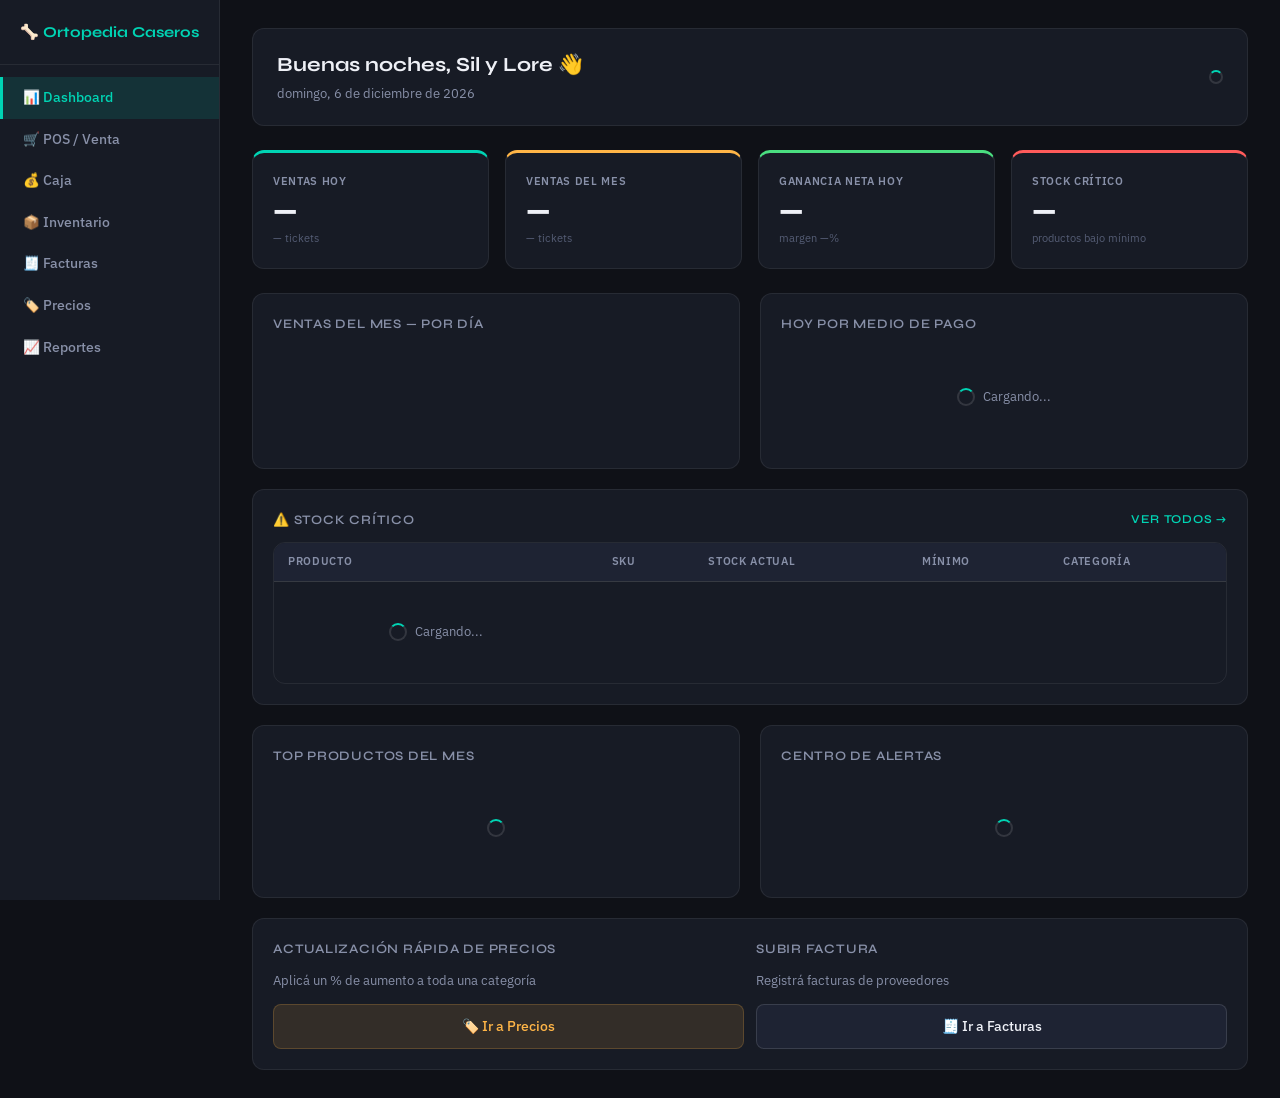
==== index.html @ 5744335c "feat: buscador global en sidebar, panel de configuración (color/fuente/tamaño), tipografía mejorada" ====
<!DOCTYPE html>
<html lang="es">
<head>
  <meta charset="UTF-8">
  <meta name="viewport" content="width=device-width, initial-scale=1.0">
  <title>Dashboard — Ortopedia Caseros</title>
  <link rel="stylesheet" href="css/styles.css">
  <style>
    .dash-grid {
      display: grid;
      grid-template-columns: 1fr 1fr;
      gap: 20px;
    }
    .dash-grid .full { grid-column: 1 / -1; }
    .alert-item {
      display: flex;
      align-items: center;
      gap: 10px;
      padding: 10px 0;
      border-bottom: 1px solid var(--border);
      font-size: 13px;
    }
    .alert-item:last-child { border-bottom: none; }
    .bar-chart-month {
      display: flex;
      align-items: flex-end;
      gap: 3px;
      height: 80px;
      padding-top: 8px;
    }
    .bar-month-item {
      flex: 1;
      display: flex;
      flex-direction: column;
      align-items: center;
      gap: 3px;
      height: 100%;
      justify-content: flex-end;
    }
    .bar-month-fill {
      width: 100%;
      background: var(--teal);
      border-radius: 2px 2px 0 0;
      min-height: 2px;
      opacity: 0.8;
    }
    .bar-month-fill.today { opacity: 1; background: var(--teal); }
    .bar-month-label { font-size: 8px; color: var(--text-dim); }
    .top-prod-item {
      display: flex;
      align-items: center;
      justify-content: space-between;
      padding: 9px 0;
      border-bottom: 1px solid var(--border);
      font-size: 13px;
    }
    .top-prod-item:last-child { border-bottom: none; }
    .pay-row {
      display: flex;
      align-items: center;
      justify-content: space-between;
      padding: 8px 0;
      font-size: 13px;
      border-bottom: 1px solid var(--border);
    }
    .pay-row:last-child { border-bottom: none; }
    @media (max-width: 768px) {
      .dash-grid { grid-template-columns: 1fr; }
      .dash-grid .full { grid-column: 1; }
    }
  </style>
</head>
<body>
  <button class="hamburger" id="hamburger">☰</button>
  <div class="sidebar-overlay" id="sidebar-overlay"></div>

  <div class="layout">
    <nav class="sidebar" id="sidebar">
      <div class="logo">🦴 Ortopedia Caseros</div>
      <a href="index.html" class="active">📊 Dashboard</a>
      <a href="pos.html">🛒 POS / Venta</a>
      <a href="caja.html">💰 Caja</a>
      <a href="inventario.html">📦 Inventario</a>
      <a href="facturas.html">🧾 Facturas</a>
      <a href="precios.html">🏷️ Precios</a>
      <a href="reportes.html">📈 Reportes</a>
    </nav>

    <main class="main">
      <!-- Banner de bienvenida -->
      <div style="background:var(--surface);border:1px solid var(--border);border-radius:var(--radius);padding:20px 24px;margin-bottom:24px;display:flex;align-items:center;justify-content:space-between;flex-wrap:wrap;gap:12px">
        <div>
          <div style="font-family:'Syne',sans-serif;font-size:20px;font-weight:700" id="saludo-texto"></div>
          <div style="font-size:13px;color:var(--text-muted);margin-top:3px" id="fecha-hoy"></div>
        </div>
        <div id="clima-widget" style="display:flex;align-items:center;gap:10px;color:var(--text-muted);font-size:13px">
          <div class="spinner" style="width:14px;height:14px"></div>
        </div>
      </div>

      <!-- KPIs -->
      <div class="kpi-grid" id="kpi-grid">
        <div class="kpi-card">
          <div class="kpi-label">Ventas hoy</div>
          <div class="kpi-value" id="kpi-ventas-hoy">—</div>
          <div class="kpi-sub" id="kpi-tickets-hoy">— tickets</div>
        </div>
        <div class="kpi-card amber">
          <div class="kpi-label">Ventas del mes</div>
          <div class="kpi-value" id="kpi-ventas-mes">—</div>
          <div class="kpi-sub" id="kpi-tickets-mes">— tickets</div>
        </div>
        <div class="kpi-card green">
          <div class="kpi-label">Ganancia neta hoy</div>
          <div class="kpi-value" id="kpi-ganancia-hoy">—</div>
          <div class="kpi-sub" id="kpi-margen-hoy">margen —%</div>
        </div>
        <div class="kpi-card red">
          <div class="kpi-label">Stock crítico</div>
          <div class="kpi-value" id="kpi-stock-crit">—</div>
          <div class="kpi-sub">productos bajo mínimo</div>
        </div>
      </div>

      <div class="dash-grid">
        <!-- Gráfico de barras del mes -->
        <div class="card">
          <div class="card-title">Ventas del mes — por día</div>
          <div class="bar-chart-month" id="bar-chart-mes"></div>
        </div>

        <!-- Resumen del día por medio de pago -->
        <div class="card">
          <div class="card-title">Hoy por medio de pago</div>
          <div id="breakdown-pago">
            <div class="loading"><div class="spinner"></div> Cargando...</div>
          </div>
        </div>

        <!-- Stock crítico -->
        <div class="card full">
          <div class="card-title" style="display:flex;justify-content:space-between;align-items:center">
            <span>⚠️ Stock crítico</span>
            <a href="inventario.html" style="font-size:12px;color:var(--teal)">Ver todos →</a>
          </div>
          <div class="table-wrap">
            <table>
              <thead>
                <tr>
                  <th>Producto</th>
                  <th>SKU</th>
                  <th>Stock actual</th>
                  <th>Mínimo</th>
                  <th>Categoría</th>
                </tr>
              </thead>
              <tbody id="stock-crit-tbody">
                <tr><td colspan="5" class="loading"><div class="spinner"></div> Cargando...</td></tr>
              </tbody>
            </table>
          </div>
        </div>

        <!-- Top productos del mes -->
        <div class="card">
          <div class="card-title">Top productos del mes</div>
          <div id="top-productos">
            <div class="loading"><div class="spinner"></div></div>
          </div>
        </div>

        <!-- Centro de alertas -->
        <div class="card">
          <div class="card-title">Centro de alertas</div>
          <div id="alertas-container">
            <div class="loading"><div class="spinner"></div></div>
          </div>
        </div>

        <!-- Accesos rápidos -->
        <div class="card full" style="display:grid;grid-template-columns:1fr 1fr;gap:12px">
          <div>
            <div class="card-title">Actualización rápida de precios</div>
            <p style="font-size:13px;color:var(--text-muted);margin-bottom:12px">Aplicá un % de aumento a toda una categoría</p>
            <a href="precios.html" class="btn btn-amber btn-full">🏷️ Ir a Precios</a>
          </div>
          <div>
            <div class="card-title">Subir factura</div>
            <p style="font-size:13px;color:var(--text-muted);margin-bottom:12px">Registrá facturas de proveedores</p>
            <a href="facturas.html" class="btn btn-secondary btn-full">🧾 Ir a Facturas</a>
          </div>
        </div>
      </div>
    </main>
  </div>

  <!-- Bottom nav mobile -->
  <nav class="bottom-nav">
    <a href="pos.html"><span class="icon">🛒</span>POS</a>
    <a href="caja.html"><span class="icon">💰</span>Caja</a>
    <a href="index.html" class="active"><span class="icon">📊</span>Dashboard</a>
    <a href="inventario.html"><span class="icon">📦</span>Stock</a>
    <a href="reportes.html"><span class="icon">📈</span>Reportes</a>
  </nav>

  <!-- Popup caja no abierta -->
  <div class="modal-overlay hidden" id="modal-caja-dash">
    <div class="modal" style="max-width:380px;text-align:center">
      <div style="font-size:44px;margin-bottom:12px">💰</div>
      <div class="modal-title" style="margin-bottom:8px">Caja no abierta</div>
      <p style="color:var(--text-muted);font-size:13px;margin-bottom:24px">No hay caja abierta para hoy. ¿Abrimos?</p>
      <div style="display:flex;gap:10px;justify-content:center">
        <a href="caja.html" class="btn btn-primary">💰 Ir a Caja</a>
        <button class="btn btn-secondary" id="btn-ignorar-caja">Ahora no</button>
      </div>
    </div>
  </div>

  <script type="module" src="js/common.js"></script>
  <script type="module" src="js/index.js"></script>
  <script>
    // Hamburger
    const hamburger = document.getElementById('hamburger');
    const sidebar = document.getElementById('sidebar');
    const overlay = document.getElementById('sidebar-overlay');
    hamburger.addEventListener('click', () => {
      sidebar.classList.toggle('open');
      overlay.classList.toggle('open');
    });
    overlay.addEventListener('click', () => {
      sidebar.classList.remove('open');
      overlay.classList.remove('open');
    });
    // Saludo y fecha
    const hora = new Date().getHours();
    const saludo = hora >= 5 && hora < 12 ? 'Buen día' : hora >= 12 && hora < 19 ? 'Buenas tardes' : 'Buenas noches';
    document.getElementById('saludo-texto').textContent = `${saludo}, Sil y Lore 👋`;
    document.getElementById('fecha-hoy').textContent = new Date().toLocaleDateString('es-AR', { weekday: 'long', day: 'numeric', month: 'long', year: 'numeric' });
  </script>
</body>
</html>
---- css/styles.css ----
@import url('https://fonts.googleapis.com/css2?family=Syne:wght@400;600;700;800&family=IBM+Plex+Sans:wght@300;400;500;600&family=Inter:wght@300;400;500;600;700&family=Nunito:wght@300;400;500;600;700;800&family=Roboto:wght@300;400;500;700&display=swap');

:root {
  --bg: #0F1117;
  --surface: #171B25;
  --surface-2: #1E2333;
  --border: rgba(255,255,255,0.07);
  --border-strong: rgba(255,255,255,0.12);
  --text: #EEF0F6;
  --text-muted: #8890A8;
  --text-dim: #555D75;
  --teal: #00D4B4;
  --teal-dim: rgba(0,212,180,0.12);
  --amber: #FFB547;
  --amber-dim: rgba(255,181,71,0.12);
  --red: #FF5B5B;
  --red-dim: rgba(255,91,91,0.12);
  --blue: #5B9BFF;
  --green: #4ADE80;
  --green-dim: rgba(74,222,128,0.10);
  --radius: 12px;
  --radius-sm: 8px;
  --sidebar-w: 220px;
}

*, *::before, *::after { box-sizing: border-box; margin: 0; padding: 0; }

html, body {
  height: 100%;
  background: var(--bg);
  color: var(--text);
  font-family: 'IBM Plex Sans', sans-serif;
  font-size: 15px;
  line-height: 1.6;
  -webkit-font-smoothing: antialiased;
  -moz-osx-font-smoothing: grayscale;
}

h1, h2, h3, h4, .kpi-value, .logo {
  font-family: 'Syne', sans-serif;
}

a { color: inherit; text-decoration: none; }

/* ── Layout ── */
.layout {
  display: flex;
  min-height: 100vh;
}

/* ── Sidebar ── */
.sidebar {
  width: var(--sidebar-w);
  background: var(--surface);
  border-right: 1px solid var(--border);
  display: flex;
  flex-direction: column;
  padding: 20px 0;
  position: fixed;
  top: 0; left: 0;
  height: 100vh;
  overflow-y: auto;
  z-index: 100;
  transition: transform 0.25s ease;
}

.logo {
  font-size: 15px;
  font-weight: 700;
  color: var(--teal);
  padding: 0 20px 20px;
  border-bottom: 1px solid var(--border);
  margin-bottom: 12px;
}

.sidebar a {
  display: flex;
  align-items: center;
  gap: 10px;
  padding: 10px 20px;
  color: var(--text-muted);
  font-size: 13.5px;
  font-weight: 500;
  border-radius: 0;
  transition: background 0.15s, color 0.15s;
  border-left: 3px solid transparent;
}

.sidebar a:hover, .sidebar a.active {
  background: var(--teal-dim);
  color: var(--teal);
  border-left-color: var(--teal);
}

/* ── Main ── */
.main {
  margin-left: var(--sidebar-w);
  flex: 1;
  padding: 28px 32px;
  max-width: 1400px;
}

.page-header {
  margin-bottom: 28px;
}

.page-header h1 {
  font-size: 22px;
  font-weight: 700;
  margin-bottom: 4px;
}

.page-header p {
  color: var(--text-muted);
  font-size: 13px;
}

/* ── Cards ── */
.card {
  background: var(--surface);
  border: 1px solid var(--border);
  border-radius: var(--radius);
  padding: 20px;
}

.card-title {
  font-family: 'Syne', sans-serif;
  font-size: 13px;
  font-weight: 600;
  color: var(--text-muted);
  text-transform: uppercase;
  letter-spacing: 0.06em;
  margin-bottom: 12px;
}

/* ── KPI Cards ── */
.kpi-grid {
  display: grid;
  grid-template-columns: repeat(auto-fit, minmax(200px, 1fr));
  gap: 16px;
  margin-bottom: 24px;
}

.kpi-card {
  background: var(--surface);
  border: 1px solid var(--border);
  border-radius: var(--radius);
  padding: 20px;
  border-top: 3px solid var(--teal);
  position: relative;
  overflow: hidden;
}

.kpi-card.amber { border-top-color: var(--amber); }
.kpi-card.red { border-top-color: var(--red); }
.kpi-card.blue { border-top-color: var(--blue); }
.kpi-card.green { border-top-color: var(--green); }

.kpi-label {
  font-size: 11px;
  font-weight: 600;
  color: var(--text-muted);
  text-transform: uppercase;
  letter-spacing: 0.06em;
  margin-bottom: 8px;
}

.kpi-value {
  font-size: 26px;
  font-weight: 800;
  color: var(--text);
  line-height: 1;
}

.kpi-sub {
  font-size: 11px;
  color: var(--text-dim);
  margin-top: 6px;
}

/* ── Buttons ── */
.btn {
  display: inline-flex;
  align-items: center;
  justify-content: center;
  gap: 7px;
  padding: 10px 18px;
  border-radius: var(--radius-sm);
  font-family: 'IBM Plex Sans', sans-serif;
  font-size: 14px;
  font-weight: 500;
  cursor: pointer;
  border: none;
  transition: opacity 0.15s, transform 0.1s;
  white-space: nowrap;
}

.btn:active { transform: scale(0.97); }

.btn-primary {
  background: var(--teal);
  color: #0F1117;
}

.btn-primary:hover { opacity: 0.88; }

.btn-secondary {
  background: var(--surface-2);
  color: var(--text);
  border: 1px solid var(--border-strong);
}

.btn-secondary:hover { background: var(--border-strong); }

.btn-danger {
  background: var(--red-dim);
  color: var(--red);
  border: 1px solid rgba(255,91,91,0.2);
}

.btn-danger:hover { opacity: 0.8; }

.btn-amber {
  background: var(--amber-dim);
  color: var(--amber);
  border: 1px solid rgba(255,181,71,0.2);
}

.btn-lg {
  padding: 14px 24px;
  font-size: 15px;
  font-weight: 600;
  border-radius: var(--radius);
}

.btn-full { width: 100%; }

.btn:disabled {
  opacity: 0.4;
  cursor: not-allowed;
  transform: none;
}

/* ── Inputs ── */
.input, .select, textarea {
  width: 100%;
  background: var(--surface-2);
  border: 1px solid var(--border-strong);
  border-radius: var(--radius-sm);
  color: var(--text);
  font-family: 'IBM Plex Sans', sans-serif;
  font-size: 14px;
  padding: 10px 14px;
  outline: none;
  transition: border-color 0.15s;
}

.input:focus, .select:focus, textarea:focus {
  border-color: var(--teal);
}

.select {
  -webkit-appearance: none;
  cursor: pointer;
}

.input::placeholder { color: var(--text-dim); }

.form-group {
  display: flex;
  flex-direction: column;
  gap: 6px;
  margin-bottom: 14px;
}

.form-group label {
  font-size: 12px;
  font-weight: 500;
  color: var(--text-muted);
  text-transform: uppercase;
  letter-spacing: 0.04em;
}

.form-row {
  display: grid;
  grid-template-columns: 1fr 1fr;
  gap: 12px;
}

/* ── Table ── */
.table-wrap {
  overflow-x: auto;
  border-radius: var(--radius);
  border: 1px solid var(--border);
}

table {
  width: 100%;
  border-collapse: collapse;
  font-size: 13px;
}

thead th {
  background: var(--surface-2);
  color: var(--text-muted);
  font-size: 11px;
  font-weight: 600;
  text-transform: uppercase;
  letter-spacing: 0.06em;
  padding: 10px 14px;
  text-align: left;
  border-bottom: 1px solid var(--border);
  white-space: nowrap;
}

tbody tr {
  border-bottom: 1px solid var(--border);
  transition: background 0.12s;
}

tbody tr:last-child { border-bottom: none; }
tbody tr:hover { background: rgba(255,255,255,0.025); }

tbody td {
  padding: 11px 14px;
  color: var(--text);
  vertical-align: middle;
}

/* ── Badges ── */
.badge {
  display: inline-flex;
  align-items: center;
  gap: 4px;
  padding: 3px 9px;
  border-radius: 20px;
  font-size: 11px;
  font-weight: 600;
}

.badge-green { background: var(--green-dim); color: var(--green); }
.badge-amber { background: var(--amber-dim); color: var(--amber); }
.badge-red { background: var(--red-dim); color: var(--red); }
.badge-teal { background: var(--teal-dim); color: var(--teal); }
.badge-blue { background: rgba(91,155,255,0.12); color: var(--blue); }

/* ── Modal ── */
.modal-overlay {
  position: fixed;
  inset: 0;
  background: rgba(0,0,0,0.75);
  display: flex;
  align-items: center;
  justify-content: center;
  z-index: 1000;
  padding: 16px;
  backdrop-filter: blur(4px);
}

.modal-overlay.hidden { display: none; }

.modal {
  background: var(--surface);
  border: 1px solid var(--border-strong);
  border-radius: var(--radius);
  padding: 24px;
  width: 100%;
  max-width: 480px;
  max-height: 90vh;
  overflow-y: auto;
}

.modal-header {
  display: flex;
  align-items: center;
  justify-content: space-between;
  margin-bottom: 20px;
}

.modal-title {
  font-family: 'Syne', sans-serif;
  font-size: 17px;
  font-weight: 700;
}

.modal-close {
  background: none;
  border: none;
  color: var(--text-muted);
  font-size: 20px;
  cursor: pointer;
  padding: 4px;
  line-height: 1;
}

.modal-close:hover { color: var(--text); }

/* ── Toast ── */
.toast-container {
  position: fixed;
  bottom: 24px;
  right: 24px;
  z-index: 2000;
  display: flex;
  flex-direction: column;
  gap: 8px;
  pointer-events: none;
}

.toast {
  background: var(--surface-2);
  border: 1px solid var(--border-strong);
  border-radius: var(--radius-sm);
  padding: 12px 16px;
  font-size: 13px;
  min-width: 240px;
  animation: slideIn 0.2s ease;
  pointer-events: auto;
}

.toast.success { border-left: 3px solid var(--green); }
.toast.error { border-left: 3px solid var(--red); }
.toast.warning { border-left: 3px solid var(--amber); }

@keyframes slideIn {
  from { transform: translateX(20px); opacity: 0; }
  to { transform: translateX(0); opacity: 1; }
}

/* ── Stock dots ── */
.stock-ok::before { content: '●'; color: var(--green); margin-right: 5px; }
.stock-warn::before { content: '●'; color: var(--amber); margin-right: 5px; }
.stock-crit::before { content: '●'; color: var(--red); margin-right: 5px; }

/* ── Divider ── */
.divider {
  height: 1px;
  background: var(--border);
  margin: 16px 0;
}

/* ── Loading ── */
.loading {
  display: flex;
  align-items: center;
  justify-content: center;
  gap: 8px;
  padding: 40px;
  color: var(--text-muted);
  font-size: 13px;
}

.spinner {
  width: 18px;
  height: 18px;
  border: 2px solid var(--border-strong);
  border-top-color: var(--teal);
  border-radius: 50%;
  animation: spin 0.7s linear infinite;
}

@keyframes spin { to { transform: rotate(360deg); } }

.empty-state {
  text-align: center;
  padding: 48px 20px;
  color: var(--text-dim);
}

.empty-state .icon { font-size: 36px; margin-bottom: 12px; }

/* ── Hamburger / Mobile nav ── */
.hamburger {
  display: none;
  position: fixed;
  top: 14px;
  left: 14px;
  z-index: 200;
  background: var(--surface-2);
  border: 1px solid var(--border-strong);
  border-radius: var(--radius-sm);
  padding: 8px 10px;
  cursor: pointer;
  font-size: 18px;
}

.sidebar-overlay {
  display: none;
  position: fixed;
  inset: 0;
  background: rgba(0,0,0,0.5);
  z-index: 99;
}

/* ── Bar chart CSS ── */
.bar-chart {
  display: flex;
  align-items: flex-end;
  gap: 4px;
  height: 100px;
  padding: 8px 0 0;
}

.bar-item {
  flex: 1;
  display: flex;
  flex-direction: column;
  align-items: center;
  gap: 4px;
  height: 100%;
  justify-content: flex-end;
}

.bar-fill {
  width: 100%;
  background: var(--teal);
  border-radius: 3px 3px 0 0;
  min-height: 2px;
  transition: height 0.3s ease;
}

.bar-label {
  font-size: 9px;
  color: var(--text-dim);
  white-space: nowrap;
}

/* ── Responsive ── */
@media (max-width: 768px) {
  .sidebar {
    transform: translateX(-100%);
  }

  .sidebar.open {
    transform: translateX(0);
  }

  .sidebar-overlay.open {
    display: block;
  }

  .hamburger {
    display: flex;
  }

  .main {
    margin-left: 0;
    padding: 20px 16px;
    padding-top: 60px;
  }

  .kpi-grid {
    grid-template-columns: 1fr 1fr;
    gap: 12px;
  }

  .kpi-value {
    font-size: 20px;
  }

  .form-row {
    grid-template-columns: 1fr;
  }

  .main { padding-bottom: 80px; }

  /* Bottom nav for mobile */
  .bottom-nav {
    display: flex;
    position: fixed;
    bottom: 0; left: 0; right: 0;
    background: var(--surface);
    border-top: 1px solid var(--border);
    z-index: 50;
    height: 60px;
  }

  .bottom-nav a {
    flex: 1;
    display: flex;
    flex-direction: column;
    align-items: center;
    justify-content: center;
    gap: 3px;
    font-size: 10px;
    color: var(--text-muted);
    font-weight: 500;
    transition: color 0.15s;
  }

  .bottom-nav a.active, .bottom-nav a:hover {
    color: var(--teal);
  }

  .bottom-nav .icon { font-size: 18px; }
}

@media (min-width: 769px) {
  .bottom-nav { display: none; }
}

/* ── Sidebar search ── */
.sidebar-search-wrap {
  padding: 0 12px 14px;
  border-bottom: 1px solid var(--border);
  margin-bottom: 8px;
  position: relative;
}

.sidebar-search-input {
  font-size: 13px !important;
  padding: 8px 12px !important;
}

.sidebar-search-results {
  display: none;
  position: fixed;
  left: var(--sidebar-w);
  top: 0;
  width: 340px;
  max-height: 100vh;
  overflow-y: auto;
  background: var(--surface);
  border: 1px solid var(--border-strong);
  border-left: 3px solid var(--teal);
  box-shadow: 4px 0 24px rgba(0,0,0,0.5);
  z-index: 300;
}

@media (max-width: 768px) {
  .sidebar-search-results {
    left: 0;
    right: 0;
    width: 100%;
    top: auto;
    bottom: 60px;
    max-height: 55vh;
    border-left: 1px solid var(--border-strong);
    border-top: 3px solid var(--teal);
    box-shadow: 0 -4px 24px rgba(0,0,0,0.5);
  }
}

.sidebar-result-item {
  display: flex;
  align-items: center;
  justify-content: space-between;
  gap: 12px;
  padding: 11px 16px;
  border-bottom: 1px solid var(--border);
  transition: background 0.12s;
}

.sidebar-result-item:last-child { border-bottom: none; }
.sidebar-result-item:hover { background: rgba(255,255,255,0.04); }

/* ── Settings button ── */
#settings-btn {
  position: fixed;
  bottom: 72px;
  right: 16px;
  z-index: 400;
  width: 40px;
  height: 40px;
  border-radius: 50%;
  background: var(--surface-2);
  border: 1px solid var(--border-strong);
  cursor: pointer;
  font-size: 18px;
  display: flex;
  align-items: center;
  justify-content: center;
  box-shadow: 0 2px 12px rgba(0,0,0,0.4);
  transition: transform 0.15s;
}

#settings-btn:hover { transform: rotate(30deg); }

@media (min-width: 769px) {
  #settings-btn { bottom: 24px; }
}

/* ── Settings overlay ── */
#settings-overlay {
  display: none;
  position: fixed;
  inset: 0;
  background: rgba(0,0,0,0.5);
  z-index: 490;
  backdrop-filter: blur(2px);
}

#settings-overlay.open { display: block; }

/* ── Settings panel ── */
#settings-panel {
  position: fixed;
  top: 0;
  right: -320px;
  width: 300px;
  height: 100vh;
  background: var(--surface);
  border-left: 1px solid var(--border-strong);
  z-index: 500;
  padding: 0;
  display: flex;
  flex-direction: column;
  transition: right 0.25s ease;
  overflow-y: auto;
}

#settings-panel.open { right: 0; }

.settings-header {
  display: flex;
  align-items: center;
  justify-content: space-between;
  padding: 20px 20px 16px;
  border-bottom: 1px solid var(--border);
}

#settings-close {
  background: none;
  border: none;
  color: var(--text-muted);
  font-size: 18px;
  cursor: pointer;
  padding: 4px;
}

#settings-close:hover { color: var(--text); }

.settings-section {
  padding: 16px 20px;
  border-bottom: 1px solid var(--border);
}

.settings-label {
  font-size: 11px;
  font-weight: 600;
  color: var(--text-muted);
  text-transform: uppercase;
  letter-spacing: 0.06em;
  margin-bottom: 12px;
}

.color-swatches {
  display: flex;
  gap: 10px;
  flex-wrap: wrap;
}

.color-swatch {
  width: 30px;
  height: 30px;
  border-radius: 50%;
  cursor: pointer;
  border: 3px solid transparent;
  transition: transform 0.15s, border-color 0.15s;
}

.color-swatch:hover { transform: scale(1.15); }
.color-swatch.active { border-color: var(--text); transform: scale(1.1); }

.settings-options {
  display: flex;
  flex-direction: column;
  gap: 6px;
}

.settings-opt {
  background: var(--surface-2);
  border: 1px solid var(--border-strong);
  border-radius: var(--radius-sm);
  color: var(--text-muted);
  padding: 9px 14px;
  text-align: left;
  cursor: pointer;
  font-size: 13px;
  transition: all 0.12s;
  font-family: inherit;
}

.settings-opt:hover { background: var(--border-strong); color: var(--text); }
.settings-opt.active { background: var(--teal-dim); color: var(--teal); border-color: var(--teal); }
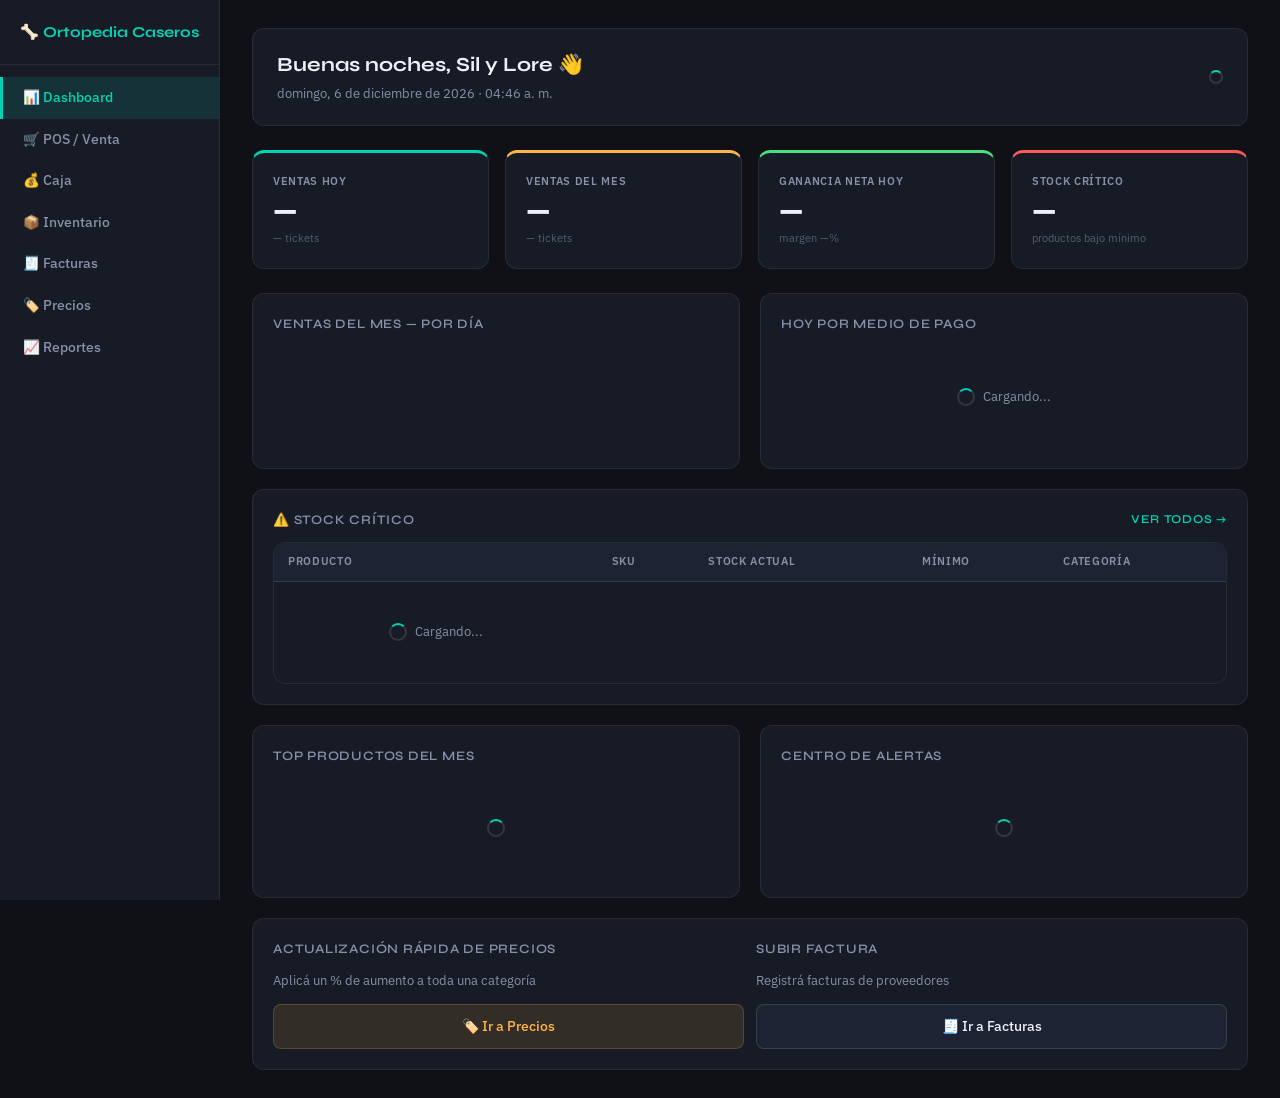
==== commit 0801b448: "fix: buscador con check de sesión, settings sin overlay, fuente con comillas correctas, hora en bann" ====
--- a/index.html
+++ b/index.html
@@ -235,7 +235,14 @@
     const hora = new Date().getHours();
     const saludo = hora >= 5 && hora < 12 ? 'Buen día' : hora >= 12 && hora < 19 ? 'Buenas tardes' : 'Buenas noches';
     document.getElementById('saludo-texto').textContent = `${saludo}, Sil y Lore 👋`;
-    document.getElementById('fecha-hoy').textContent = new Date().toLocaleDateString('es-AR', { weekday: 'long', day: 'numeric', month: 'long', year: 'numeric' });
+    function actualizarFechaHora() {
+      const ahora = new Date();
+      const fecha = ahora.toLocaleDateString('es-AR', { weekday: 'long', day: 'numeric', month: 'long', year: 'numeric' });
+      const hora = ahora.toLocaleTimeString('es-AR', { hour: '2-digit', minute: '2-digit' });
+      document.getElementById('fecha-hoy').textContent = `${fecha} · ${hora}`;
+    }
+    actualizarFechaHora();
+    setInterval(actualizarFechaHora, 60000);
   </script>
 </body>
 </html>
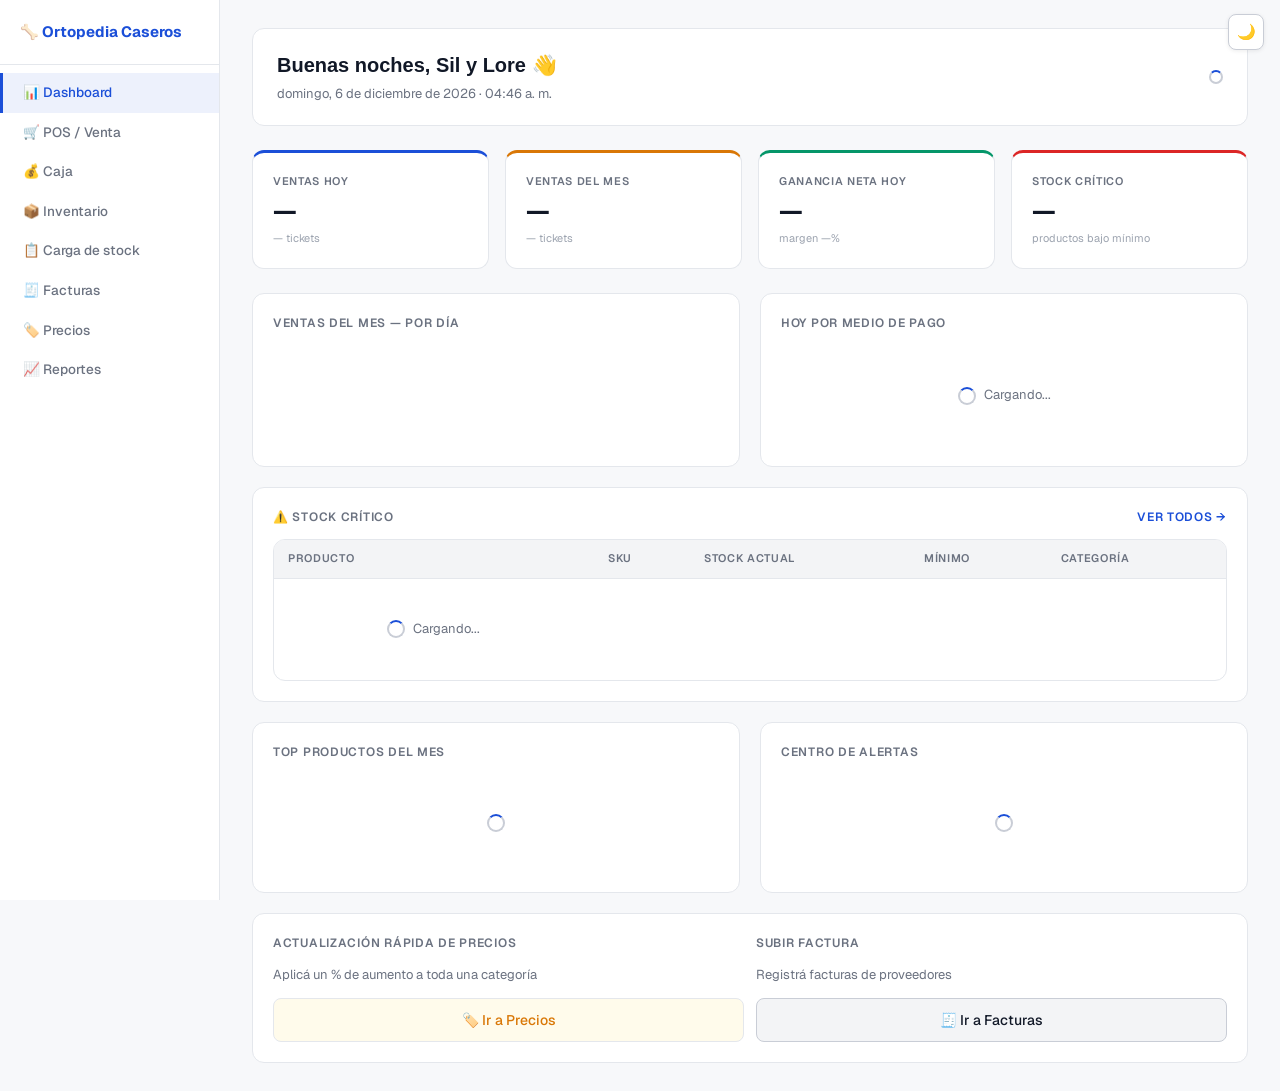
==== commit 88d1e6b0: "feat: design system + stock-carga module - css/styles.css: rewrite completo — light mode default, ht" ====
--- a/index.html
+++ b/index.html
@@ -4,6 +4,7 @@
   <meta charset="UTF-8">
   <meta name="viewport" content="width=device-width, initial-scale=1.0">
   <title>Dashboard — Ortopedia Caseros</title>
+  <script>if(localStorage.getItem('theme')==='dark'||(!localStorage.getItem('theme')&&matchMedia('(prefers-color-scheme: dark)').matches))document.documentElement.classList.add('dark');</script>
   <link rel="stylesheet" href="css/styles.css">
   <style>
     .dash-grid {
@@ -81,6 +82,7 @@
       <a href="pos.html">🛒 POS / Venta</a>
       <a href="caja.html">💰 Caja</a>
       <a href="inventario.html">📦 Inventario</a>
+      <a href="stock-carga.html">📋 Carga de stock</a>
       <a href="facturas.html">🧾 Facturas</a>
       <a href="precios.html">🏷️ Precios</a>
       <a href="reportes.html">📈 Reportes</a>
@@ -217,6 +219,7 @@
   </div>
 
   <script type="module" src="js/common.js"></script>
+  <script type="module" src="js/theme.js"></script>
   <script type="module" src="js/index.js"></script>
   <script>
     // Hamburger
--- a/css/styles.css
+++ b/css/styles.css
@@ -1,43 +1,84 @@
-@import url('https://fonts.googleapis.com/css2?family=Syne:wght@400;600;700;800&family=IBM+Plex+Sans:wght@300;400;500;600&family=Inter:wght@300;400;500;600;700&family=Nunito:wght@300;400;500;600;700;800&family=Roboto:wght@300;400;500;700&display=swap');
-
+@import url('https://fonts.googleapis.com/css2?family=Geist:wght@300;400;500;600;700;800&display=swap');
+
+/* ── Variables — Light mode (default) ── */
 :root {
+  --bg: #F7F8FA;
+  --surface: #FFFFFF;
+  --surface-2: #F3F4F6;
+  --border: #E4E7EC;
+  --border-strong: #C9CDD6;
+  --text: #111827;
+  --text-2: #374151;
+  --text-3: #6B7280;
+  --text-4: #9CA3AF;
+  --row-hover: rgba(0,0,0,0.03);
+
+  --brand: #1B4FD8;
+  --brand-light: #EFF4FF;
+  --brand-dim: rgba(27,79,216,0.08);
+  --green: #059669;
+  --green-bg: #ECFDF5;
+  --amber: #D97706;
+  --amber-bg: #FFFBEB;
+  --red: #DC2626;
+  --red-bg: #FEF2F2;
+  --blue: #2563EB;
+  --blue-bg: #EFF6FF;
+  --purple: #7C3AED;
+  --purple-bg: #F5F3FF;
+
+  /* Backward-compat aliases — los JS existentes usan estos nombres */
+  --teal: var(--brand);
+  --teal-dim: var(--brand-dim);
+  --text-muted: var(--text-3);
+  --text-dim: var(--text-4);
+  --red-dim: var(--red-bg);
+  --amber-dim: var(--amber-bg);
+  --green-dim: var(--green-bg);
+
+  --radius: 12px;
+  --radius-sm: 8px;
+  --sidebar-w: 220px;
+}
+
+/* ── Dark mode ── */
+html.dark {
   --bg: #0F1117;
   --surface: #171B25;
   --surface-2: #1E2333;
   --border: rgba(255,255,255,0.07);
   --border-strong: rgba(255,255,255,0.12);
   --text: #EEF0F6;
-  --text-muted: #8890A8;
-  --text-dim: #555D75;
-  --teal: #00D4B4;
-  --teal-dim: rgba(0,212,180,0.12);
+  --text-2: #C9D1E0;
+  --text-3: #8890A8;
+  --text-4: #555D75;
+  --row-hover: rgba(255,255,255,0.025);
+
+  --brand: #5B9BFF;
+  --brand-light: rgba(91,155,255,0.10);
+  --brand-dim: rgba(91,155,255,0.08);
+  --green: #4ADE80;
+  --green-bg: rgba(74,222,128,0.10);
   --amber: #FFB547;
-  --amber-dim: rgba(255,181,71,0.12);
+  --amber-bg: rgba(255,181,71,0.12);
   --red: #FF5B5B;
-  --red-dim: rgba(255,91,91,0.12);
-  --blue: #5B9BFF;
-  --green: #4ADE80;
-  --green-dim: rgba(74,222,128,0.10);
-  --radius: 12px;
-  --radius-sm: 8px;
-  --sidebar-w: 220px;
-}
-
+  --red-bg: rgba(255,91,91,0.12);
+}
+
+/* ── Reset ── */
 *, *::before, *::after { box-sizing: border-box; margin: 0; padding: 0; }
 
-html, body {
-  height: 100%;
+html { font-size: 15px; }
+
+body {
+  min-height: 100vh;
   background: var(--bg);
   color: var(--text);
-  font-family: 'IBM Plex Sans', sans-serif;
-  font-size: 15px;
+  font-family: 'Geist', sans-serif;
+  font-size: 1rem;
   line-height: 1.6;
   -webkit-font-smoothing: antialiased;
   -moz-osx-font-smoothing: grayscale;
-}
-
-h1, h2, h3, h4, .kpi-value, .logo {
-  font-family: 'Syne', sans-serif;
 }
 
 a { color: inherit; text-decoration: none; }
@@ -65,31 +106,39 @@
 }
 
 .logo {
-  font-size: 15px;
+  font-size: 1rem;
   font-weight: 700;
-  color: var(--teal);
+  color: var(--brand);
   padding: 0 20px 20px;
   border-bottom: 1px solid var(--border);
-  margin-bottom: 12px;
+  margin-bottom: 8px;
+}
+
+.sidebar-section {
+  font-size: 0.667rem;
+  font-weight: 600;
+  color: var(--text-4);
+  text-transform: uppercase;
+  letter-spacing: 0.08em;
+  padding: 12px 20px 4px;
 }
 
 .sidebar a {
   display: flex;
   align-items: center;
   gap: 10px;
-  padding: 10px 20px;
-  color: var(--text-muted);
-  font-size: 13.5px;
+  padding: 9px 20px;
+  color: var(--text-3);
+  font-size: 0.9rem;
   font-weight: 500;
-  border-radius: 0;
   transition: background 0.15s, color 0.15s;
   border-left: 3px solid transparent;
 }
 
 .sidebar a:hover, .sidebar a.active {
-  background: var(--teal-dim);
-  color: var(--teal);
-  border-left-color: var(--teal);
+  background: var(--brand-dim);
+  color: var(--brand);
+  border-left-color: var(--brand);
 }
 
 /* ── Main ── */
@@ -101,18 +150,22 @@
 }
 
 .page-header {
+  display: flex;
+  align-items: flex-start;
+  justify-content: space-between;
+  gap: 16px;
   margin-bottom: 28px;
 }
 
 .page-header h1 {
-  font-size: 22px;
+  font-size: 1.467rem;
   font-weight: 700;
   margin-bottom: 4px;
 }
 
 .page-header p {
-  color: var(--text-muted);
-  font-size: 13px;
+  color: var(--text-3);
+  font-size: 0.867rem;
 }
 
 /* ── Cards ── */
@@ -124,10 +177,9 @@
 }
 
 .card-title {
-  font-family: 'Syne', sans-serif;
-  font-size: 13px;
+  font-size: 0.8rem;
   font-weight: 600;
-  color: var(--text-muted);
+  color: var(--text-3);
   text-transform: uppercase;
   letter-spacing: 0.06em;
   margin-bottom: 12px;
@@ -146,35 +198,34 @@
   border: 1px solid var(--border);
   border-radius: var(--radius);
   padding: 20px;
-  border-top: 3px solid var(--teal);
-  position: relative;
-  overflow: hidden;
+  border-top: 3px solid var(--brand);
 }
 
 .kpi-card.amber { border-top-color: var(--amber); }
-.kpi-card.red { border-top-color: var(--red); }
-.kpi-card.blue { border-top-color: var(--blue); }
+.kpi-card.red   { border-top-color: var(--red); }
+.kpi-card.blue  { border-top-color: var(--blue); }
 .kpi-card.green { border-top-color: var(--green); }
 
 .kpi-label {
-  font-size: 11px;
+  font-size: 0.733rem;
   font-weight: 600;
-  color: var(--text-muted);
+  color: var(--text-3);
   text-transform: uppercase;
   letter-spacing: 0.06em;
   margin-bottom: 8px;
 }
 
 .kpi-value {
-  font-size: 26px;
-  font-weight: 800;
+  font-size: 1.733rem;
+  font-weight: 700;
   color: var(--text);
   line-height: 1;
+  font-variant-numeric: tabular-nums;
 }
 
 .kpi-sub {
-  font-size: 11px;
-  color: var(--text-dim);
+  font-size: 0.733rem;
+  color: var(--text-4);
   margin-top: 6px;
 }
 
@@ -186,20 +237,21 @@
   gap: 7px;
   padding: 10px 18px;
   border-radius: var(--radius-sm);
-  font-family: 'IBM Plex Sans', sans-serif;
-  font-size: 14px;
+  font-family: 'Geist', sans-serif;
+  font-size: 0.933rem;
   font-weight: 500;
   cursor: pointer;
   border: none;
   transition: opacity 0.15s, transform 0.1s;
   white-space: nowrap;
+  text-decoration: none;
 }
 
 .btn:active { transform: scale(0.97); }
 
 .btn-primary {
-  background: var(--teal);
-  color: #0F1117;
+  background: var(--brand);
+  color: #fff;
 }
 
 .btn-primary:hover { opacity: 0.88; }
@@ -210,25 +262,27 @@
   border: 1px solid var(--border-strong);
 }
 
-.btn-secondary:hover { background: var(--border-strong); }
+.btn-secondary:hover { background: var(--border); }
 
 .btn-danger {
-  background: var(--red-dim);
+  background: var(--red-bg);
   color: var(--red);
-  border: 1px solid rgba(255,91,91,0.2);
+  border: 1px solid var(--border);
 }
 
 .btn-danger:hover { opacity: 0.8; }
 
 .btn-amber {
-  background: var(--amber-dim);
+  background: var(--amber-bg);
   color: var(--amber);
-  border: 1px solid rgba(255,181,71,0.2);
-}
+  border: 1px solid var(--border);
+}
+
+.btn-amber:hover { opacity: 0.85; }
 
 .btn-lg {
   padding: 14px 24px;
-  font-size: 15px;
+  font-size: 1rem;
   font-weight: 600;
   border-radius: var(--radius);
 }
@@ -244,19 +298,26 @@
 /* ── Inputs ── */
 .input, .select, textarea {
   width: 100%;
-  background: var(--surface-2);
+  background: var(--surface);
   border: 1px solid var(--border-strong);
   border-radius: var(--radius-sm);
   color: var(--text);
-  font-family: 'IBM Plex Sans', sans-serif;
-  font-size: 14px;
+  font-family: 'Geist', sans-serif;
+  font-size: 0.933rem;
   padding: 10px 14px;
   outline: none;
-  transition: border-color 0.15s;
+  transition: border-color 0.15s, box-shadow 0.15s;
 }
 
 .input:focus, .select:focus, textarea:focus {
-  border-color: var(--teal);
+  border-color: var(--brand);
+  box-shadow: 0 0 0 3px var(--brand-dim);
+}
+
+html.dark .input,
+html.dark .select,
+html.dark textarea {
+  background: var(--surface-2);
 }
 
 .select {
@@ -264,7 +325,7 @@
   cursor: pointer;
 }
 
-.input::placeholder { color: var(--text-dim); }
+.input::placeholder { color: var(--text-4); }
 
 .form-group {
   display: flex;
@@ -274,9 +335,9 @@
 }
 
 .form-group label {
-  font-size: 12px;
+  font-size: 0.8rem;
   font-weight: 500;
-  color: var(--text-muted);
+  color: var(--text-3);
   text-transform: uppercase;
   letter-spacing: 0.04em;
 }
@@ -297,13 +358,13 @@
 table {
   width: 100%;
   border-collapse: collapse;
-  font-size: 13px;
+  font-size: 0.867rem;
 }
 
 thead th {
   background: var(--surface-2);
-  color: var(--text-muted);
-  font-size: 11px;
+  color: var(--text-3);
+  font-size: 0.733rem;
   font-weight: 600;
   text-transform: uppercase;
   letter-spacing: 0.06em;
@@ -319,7 +380,7 @@
 }
 
 tbody tr:last-child { border-bottom: none; }
-tbody tr:hover { background: rgba(255,255,255,0.025); }
+tbody tr:hover { background: var(--row-hover); }
 
 tbody td {
   padding: 11px 14px;
@@ -334,21 +395,22 @@
   gap: 4px;
   padding: 3px 9px;
   border-radius: 20px;
-  font-size: 11px;
+  font-size: 0.733rem;
   font-weight: 600;
 }
 
-.badge-green { background: var(--green-dim); color: var(--green); }
-.badge-amber { background: var(--amber-dim); color: var(--amber); }
-.badge-red { background: var(--red-dim); color: var(--red); }
-.badge-teal { background: var(--teal-dim); color: var(--teal); }
-.badge-blue { background: rgba(91,155,255,0.12); color: var(--blue); }
+.badge-green  { background: var(--green-bg);  color: var(--green); }
+.badge-amber  { background: var(--amber-bg);  color: var(--amber); }
+.badge-red    { background: var(--red-bg);    color: var(--red); }
+.badge-teal   { background: var(--brand-dim); color: var(--brand); }
+.badge-blue   { background: var(--blue-bg);   color: var(--blue); }
+.badge-brand  { background: var(--brand-dim); color: var(--brand); }
 
 /* ── Modal ── */
 .modal-overlay {
   position: fixed;
   inset: 0;
-  background: rgba(0,0,0,0.75);
+  background: rgba(0,0,0,0.5);
   display: flex;
   align-items: center;
   justify-content: center;
@@ -378,16 +440,15 @@
 }
 
 .modal-title {
-  font-family: 'Syne', sans-serif;
-  font-size: 17px;
+  font-size: 1.133rem;
   font-weight: 700;
 }
 
 .modal-close {
   background: none;
   border: none;
-  color: var(--text-muted);
-  font-size: 20px;
+  color: var(--text-3);
+  font-size: 1.333rem;
   cursor: pointer;
   padding: 4px;
   line-height: 1;
@@ -408,29 +469,31 @@
 }
 
 .toast {
-  background: var(--surface-2);
+  background: var(--surface);
   border: 1px solid var(--border-strong);
   border-radius: var(--radius-sm);
   padding: 12px 16px;
-  font-size: 13px;
+  font-size: 0.867rem;
   min-width: 240px;
   animation: slideIn 0.2s ease;
   pointer-events: auto;
+  box-shadow: 0 4px 16px rgba(0,0,0,0.1);
 }
 
 .toast.success { border-left: 3px solid var(--green); }
-.toast.error { border-left: 3px solid var(--red); }
+.toast.error   { border-left: 3px solid var(--red); }
 .toast.warning { border-left: 3px solid var(--amber); }
+.toast.info    { border-left: 3px solid var(--brand); }
 
 @keyframes slideIn {
   from { transform: translateX(20px); opacity: 0; }
-  to { transform: translateX(0); opacity: 1; }
-}
-
-/* ── Stock dots ── */
-.stock-ok::before { content: '●'; color: var(--green); margin-right: 5px; }
+  to   { transform: translateX(0);    opacity: 1; }
+}
+
+/* ── Stock semáforo ── */
+.stock-ok::before   { content: '●'; color: var(--green); margin-right: 5px; }
 .stock-warn::before { content: '●'; color: var(--amber); margin-right: 5px; }
-.stock-crit::before { content: '●'; color: var(--red); margin-right: 5px; }
+.stock-crit::before { content: '●'; color: var(--red);   margin-right: 5px; }
 
 /* ── Divider ── */
 .divider {
@@ -446,17 +509,18 @@
   justify-content: center;
   gap: 8px;
   padding: 40px;
-  color: var(--text-muted);
-  font-size: 13px;
+  color: var(--text-3);
+  font-size: 0.867rem;
 }
 
 .spinner {
   width: 18px;
   height: 18px;
   border: 2px solid var(--border-strong);
-  border-top-color: var(--teal);
+  border-top-color: var(--brand);
   border-radius: 50%;
   animation: spin 0.7s linear infinite;
+  flex-shrink: 0;
 }
 
 @keyframes spin { to { transform: rotate(360deg); } }
@@ -464,31 +528,32 @@
 .empty-state {
   text-align: center;
   padding: 48px 20px;
-  color: var(--text-dim);
-}
-
-.empty-state .icon { font-size: 36px; margin-bottom: 12px; }
-
-/* ── Hamburger / Mobile nav ── */
+  color: var(--text-4);
+}
+
+.empty-state .icon { font-size: 2.4rem; margin-bottom: 12px; }
+
+/* ── Hamburger / Mobile ── */
 .hamburger {
   display: none;
   position: fixed;
   top: 14px;
   left: 14px;
   z-index: 200;
-  background: var(--surface-2);
+  background: var(--surface);
   border: 1px solid var(--border-strong);
   border-radius: var(--radius-sm);
   padding: 8px 10px;
   cursor: pointer;
-  font-size: 18px;
+  font-size: 1.2rem;
+  color: var(--text);
 }
 
 .sidebar-overlay {
   display: none;
   position: fixed;
   inset: 0;
-  background: rgba(0,0,0,0.5);
+  background: rgba(0,0,0,0.4);
   z-index: 99;
 }
 
@@ -513,58 +578,104 @@
 
 .bar-fill {
   width: 100%;
-  background: var(--teal);
+  background: var(--brand);
   border-radius: 3px 3px 0 0;
   min-height: 2px;
   transition: height 0.3s ease;
-}
+  opacity: 0.75;
+}
+
+.bar-fill.today { opacity: 1; }
 
 .bar-label {
-  font-size: 9px;
-  color: var(--text-dim);
+  font-size: 0.6rem;
+  color: var(--text-4);
   white-space: nowrap;
 }
+
+/* ── Theme toggle button ── */
+.theme-toggle-btn {
+  position: fixed;
+  top: 14px;
+  right: 16px;
+  z-index: 400;
+  width: 36px;
+  height: 36px;
+  border-radius: var(--radius-sm);
+  background: var(--surface);
+  border: 1px solid var(--border-strong);
+  cursor: pointer;
+  font-size: 1rem;
+  display: flex;
+  align-items: center;
+  justify-content: center;
+  box-shadow: 0 1px 4px rgba(0,0,0,0.08);
+  transition: background 0.15s;
+  color: var(--text);
+}
+
+.theme-toggle-btn:hover { background: var(--surface-2); }
+
+/* ── Sidebar search ── */
+.sidebar-search-wrap {
+  padding: 0 12px 14px;
+  border-bottom: 1px solid var(--border);
+  margin-bottom: 8px;
+  position: relative;
+}
+
+.sidebar-search-input {
+  font-size: 0.867rem !important;
+  padding: 8px 12px !important;
+}
+
+.sidebar-search-results {
+  display: none;
+  position: fixed;
+  left: var(--sidebar-w);
+  top: 0;
+  width: 340px;
+  max-height: 100vh;
+  overflow-y: auto;
+  background: var(--surface);
+  border: 1px solid var(--border-strong);
+  border-left: 3px solid var(--brand);
+  box-shadow: 4px 0 24px rgba(0,0,0,0.15);
+  z-index: 300;
+}
+
+.sidebar-result-item {
+  display: flex;
+  align-items: center;
+  justify-content: space-between;
+  gap: 12px;
+  padding: 11px 16px;
+  border-bottom: 1px solid var(--border);
+  transition: background 0.12s;
+  cursor: pointer;
+}
+
+.sidebar-result-item:last-child { border-bottom: none; }
+.sidebar-result-item:hover { background: var(--row-hover); }
 
 /* ── Responsive ── */
 @media (max-width: 768px) {
-  .sidebar {
-    transform: translateX(-100%);
-  }
-
-  .sidebar.open {
-    transform: translateX(0);
-  }
-
-  .sidebar-overlay.open {
-    display: block;
-  }
-
-  .hamburger {
-    display: flex;
-  }
+  .sidebar { transform: translateX(-100%); }
+  .sidebar.open { transform: translateX(0); }
+  .sidebar-overlay.open { display: block; }
+  .hamburger { display: flex; }
 
   .main {
     margin-left: 0;
     padding: 20px 16px;
     padding-top: 60px;
+    padding-bottom: 80px;
   }
 
-  .kpi-grid {
-    grid-template-columns: 1fr 1fr;
-    gap: 12px;
-  }
-
-  .kpi-value {
-    font-size: 20px;
-  }
-
-  .form-row {
-    grid-template-columns: 1fr;
-  }
-
-  .main { padding-bottom: 80px; }
-
-  /* Bottom nav for mobile */
+  .kpi-grid { grid-template-columns: 1fr 1fr; gap: 12px; }
+  .kpi-value { font-size: 1.333rem; }
+  .form-row { grid-template-columns: 1fr; }
+
   .bottom-nav {
     display: flex;
     position: fixed;
@@ -582,204 +693,27 @@
     align-items: center;
     justify-content: center;
     gap: 3px;
-    font-size: 10px;
-    color: var(--text-muted);
+    font-size: 0.667rem;
+    color: var(--text-3);
     font-weight: 500;
     transition: color 0.15s;
   }
 
-  .bottom-nav a.active, .bottom-nav a:hover {
-    color: var(--teal);
+  .bottom-nav a.active, .bottom-nav a:hover { color: var(--brand); }
+  .bottom-nav .icon { font-size: 1.2rem; }
+
+  .sidebar-search-results {
+    left: 0; right: 0; width: 100%;
+    top: auto; bottom: 60px;
+    max-height: 55vh;
+    border-left: 1px solid var(--border-strong);
+    border-top: 3px solid var(--brand);
+    box-shadow: 0 -4px 24px rgba(0,0,0,0.15);
   }
 
-  .bottom-nav .icon { font-size: 18px; }
+  .theme-toggle-btn { top: 14px; right: 60px; }
 }
 
 @media (min-width: 769px) {
   .bottom-nav { display: none; }
 }
-
-/* ── Sidebar search ── */
-.sidebar-search-wrap {
-  padding: 0 12px 14px;
-  border-bottom: 1px solid var(--border);
-  margin-bottom: 8px;
-  position: relative;
-}
-
-.sidebar-search-input {
-  font-size: 13px !important;
-  padding: 8px 12px !important;
-}
-
-.sidebar-search-results {
-  display: none;
-  position: fixed;
-  left: var(--sidebar-w);
-  top: 0;
-  width: 340px;
-  max-height: 100vh;
-  overflow-y: auto;
-  background: var(--surface);
-  border: 1px solid var(--border-strong);
-  border-left: 3px solid var(--teal);
-  box-shadow: 4px 0 24px rgba(0,0,0,0.5);
-  z-index: 300;
-}
-
-@media (max-width: 768px) {
-  .sidebar-search-results {
-    left: 0;
-    right: 0;
-    width: 100%;
-    top: auto;
-    bottom: 60px;
-    max-height: 55vh;
-    border-left: 1px solid var(--border-strong);
-    border-top: 3px solid var(--teal);
-    box-shadow: 0 -4px 24px rgba(0,0,0,0.5);
-  }
-}
-
-.sidebar-result-item {
-  display: flex;
-  align-items: center;
-  justify-content: space-between;
-  gap: 12px;
-  padding: 11px 16px;
-  border-bottom: 1px solid var(--border);
-  transition: background 0.12s;
-}
-
-.sidebar-result-item:last-child { border-bottom: none; }
-.sidebar-result-item:hover { background: rgba(255,255,255,0.04); }
-
-/* ── Settings button ── */
-#settings-btn {
-  position: fixed;
-  bottom: 72px;
-  right: 16px;
-  z-index: 400;
-  width: 40px;
-  height: 40px;
-  border-radius: 50%;
-  background: var(--surface-2);
-  border: 1px solid var(--border-strong);
-  cursor: pointer;
-  font-size: 18px;
-  display: flex;
-  align-items: center;
-  justify-content: center;
-  box-shadow: 0 2px 12px rgba(0,0,0,0.4);
-  transition: transform 0.15s;
-}
-
-#settings-btn:hover { transform: rotate(30deg); }
-
-@media (min-width: 769px) {
-  #settings-btn { bottom: 24px; }
-}
-
-/* ── Settings overlay ── */
-#settings-overlay {
-  display: none;
-  position: fixed;
-  inset: 0;
-  background: rgba(0,0,0,0.5);
-  z-index: 490;
-  backdrop-filter: blur(2px);
-}
-
-#settings-overlay.open { display: block; }
-
-/* ── Settings panel ── */
-#settings-panel {
-  position: fixed;
-  top: 0;
-  right: -320px;
-  width: 300px;
-  height: 100vh;
-  background: var(--surface);
-  border-left: 1px solid var(--border-strong);
-  z-index: 500;
-  padding: 0;
-  display: flex;
-  flex-direction: column;
-  transition: right 0.25s ease;
-  overflow-y: auto;
-}
-
-#settings-panel.open { right: 0; }
-
-.settings-header {
-  display: flex;
-  align-items: center;
-  justify-content: space-between;
-  padding: 20px 20px 16px;
-  border-bottom: 1px solid var(--border);
-}
-
-#settings-close {
-  background: none;
-  border: none;
-  color: var(--text-muted);
-  font-size: 18px;
-  cursor: pointer;
-  padding: 4px;
-}
-
-#settings-close:hover { color: var(--text); }
-
-.settings-section {
-  padding: 16px 20px;
-  border-bottom: 1px solid var(--border);
-}
-
-.settings-label {
-  font-size: 11px;
-  font-weight: 600;
-  color: var(--text-muted);
-  text-transform: uppercase;
-  letter-spacing: 0.06em;
-  margin-bottom: 12px;
-}
-
-.color-swatches {
-  display: flex;
-  gap: 10px;
-  flex-wrap: wrap;
-}
-
-.color-swatch {
-  width: 30px;
-  height: 30px;
-  border-radius: 50%;
-  cursor: pointer;
-  border: 3px solid transparent;
-  transition: transform 0.15s, border-color 0.15s;
-}
-
-.color-swatch:hover { transform: scale(1.15); }
-.color-swatch.active { border-color: var(--text); transform: scale(1.1); }
-
-.settings-options {
-  display: flex;
-  flex-direction: column;
-  gap: 6px;
-}
-
-.settings-opt {
-  background: var(--surface-2);
-  border: 1px solid var(--border-strong);
-  border-radius: var(--radius-sm);
-  color: var(--text-muted);
-  padding: 9px 14px;
-  text-align: left;
-  cursor: pointer;
-  font-size: 13px;
-  transition: all 0.12s;
-  font-family: inherit;
-}
-
-.settings-opt:hover { background: var(--border-strong); color: var(--text); }
-.settings-opt.active { background: var(--teal-dim); color: var(--teal); border-color: var(--teal); }
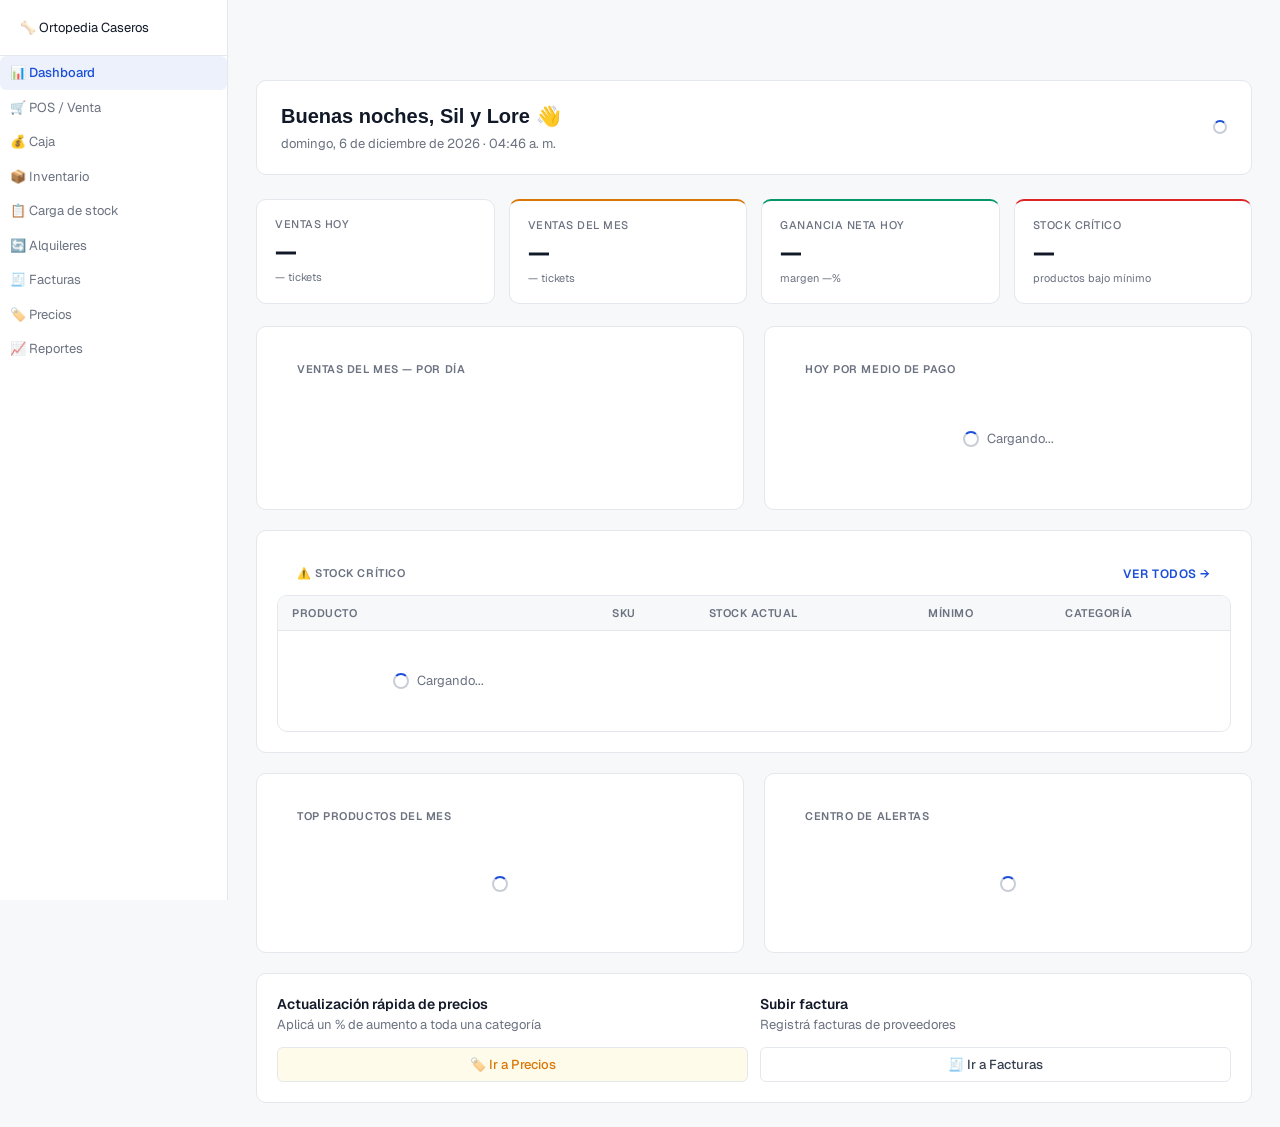
==== commit b58b051e: "feat: logo, sidebar badges, stock bars, alquileres module, topbar stats - Logo: replaced webp with c" ====
--- a/index.html
+++ b/index.html
@@ -83,6 +83,7 @@
       <a href="caja.html">💰 Caja</a>
       <a href="inventario.html">📦 Inventario</a>
       <a href="stock-carga.html">📋 Carga de stock</a>
+      <a href="alquileres.html">🔄 Alquileres</a>
       <a href="facturas.html">🧾 Facturas</a>
       <a href="precios.html">🏷️ Precios</a>
       <a href="reportes.html">📈 Reportes</a>
--- a/css/styles.css
+++ b/css/styles.css
@@ -1,8 +1,9 @@
-@import url('https://fonts.googleapis.com/css2?family=Geist:wght@300;400;500;600;700;800&display=swap');
+@import url('https://fonts.googleapis.com/css2?family=Geist:wght@300;400;500;600;700;800&family=Geist+Mono:wght@400;500&display=swap');
 
 /* ── Variables — Light mode (default) ── */
 :root {
   --bg: #F7F8FA;
+  --white: #FFFFFF;
   --surface: #FFFFFF;
   --surface-2: #F3F4F6;
   --border: #E4E7EC;
@@ -11,9 +12,10 @@
   --text-2: #374151;
   --text-3: #6B7280;
   --text-4: #9CA3AF;
-  --row-hover: rgba(0,0,0,0.03);
+  --row-hover: #FAFAFA;
 
   --brand: #1B4FD8;
+  --brand-hover: #1740B0;
   --brand-light: #EFF4FF;
   --brand-dim: rgba(27,79,216,0.08);
   --green: #059669;
@@ -27,7 +29,7 @@
   --purple: #7C3AED;
   --purple-bg: #F5F3FF;
 
-  /* Backward-compat aliases — los JS existentes usan estos nombres */
+  /* Backward-compat aliases */
   --teal: var(--brand);
   --teal-dim: var(--brand-dim);
   --text-muted: var(--text-3);
@@ -36,14 +38,16 @@
   --amber-dim: var(--amber-bg);
   --green-dim: var(--green-bg);
 
-  --radius: 12px;
-  --radius-sm: 8px;
-  --sidebar-w: 220px;
+  --radius: 10px;
+  --radius-sm: 6px;
+  --sidebar-w: 228px;
+  --topbar-h: 56px;
 }
 
 /* ── Dark mode ── */
 html.dark {
   --bg: #0F1117;
+  --white: #171B25;
   --surface: #171B25;
   --surface-2: #1E2333;
   --border: rgba(255,255,255,0.07);
@@ -55,6 +59,7 @@
   --row-hover: rgba(255,255,255,0.025);
 
   --brand: #5B9BFF;
+  --brand-hover: #4a88ee;
   --brand-light: rgba(91,155,255,0.10);
   --brand-dim: rgba(91,155,255,0.08);
   --green: #4ADE80;
@@ -67,27 +72,22 @@
 
 /* ── Reset ── */
 *, *::before, *::after { box-sizing: border-box; margin: 0; padding: 0; }
-
-html { font-size: 15px; }
+html { font-size: 13px; }
 
 body {
   min-height: 100vh;
   background: var(--bg);
   color: var(--text);
-  font-family: 'Geist', sans-serif;
+  font-family: 'Geist', 'Inter', sans-serif;
   font-size: 1rem;
-  line-height: 1.6;
+  line-height: 1.5;
   -webkit-font-smoothing: antialiased;
-  -moz-osx-font-smoothing: grayscale;
 }
 
 a { color: inherit; text-decoration: none; }
 
 /* ── Layout ── */
-.layout {
-  display: flex;
-  min-height: 100vh;
-}
+.layout { display: flex; min-height: 100vh; }
 
 /* ── Sidebar ── */
 .sidebar {
@@ -96,56 +96,173 @@
   border-right: 1px solid var(--border);
   display: flex;
   flex-direction: column;
-  padding: 20px 0;
   position: fixed;
-  top: 0; left: 0;
-  height: 100vh;
+  top: 0; left: 0; bottom: 0;
+  z-index: 100;
   overflow-y: auto;
-  z-index: 100;
   transition: transform 0.25s ease;
 }
 
+/* Logo area */
 .logo {
-  font-size: 1rem;
-  font-weight: 700;
-  color: var(--brand);
-  padding: 0 20px 20px;
+  height: var(--topbar-h);
+  padding: 0 20px;
+  display: flex;
+  align-items: center;
+  gap: 10px;
   border-bottom: 1px solid var(--border);
-  margin-bottom: 8px;
-}
+  flex-shrink: 0;
+}
+
+.logo-icon {
+  width: 30px; height: 30px;
+  background: var(--brand);
+  border-radius: 7px;
+  display: flex; align-items: center; justify-content: center;
+  font-size: 14px;
+  flex-shrink: 0;
+}
+
+.logo-name { font-size: 13px; font-weight: 600; color: var(--text); line-height: 1.2; }
+.logo-sub  { font-size: 10px; color: var(--text-3); }
+.logo img  { display: block; }
+
+/* Nav */
+.sidebar-nav { padding: 12px 10px; flex: 1; }
 
 .sidebar-section {
-  font-size: 0.667rem;
+  font-size: 10px;
   font-weight: 600;
-  color: var(--text-4);
   text-transform: uppercase;
   letter-spacing: 0.08em;
-  padding: 12px 20px 4px;
+  color: var(--text-4);
+  padding: 8px 10px 4px;
 }
 
 .sidebar a {
   display: flex;
   align-items: center;
-  gap: 10px;
-  padding: 9px 20px;
-  color: var(--text-3);
-  font-size: 0.9rem;
+  gap: 8px;
+  padding: 7px 10px;
+  border-radius: var(--radius-sm);
+  color: var(--text-3);
+  font-size: 13px;
+  font-weight: 400;
+  transition: background 0.1s, color 0.1s;
+  margin-bottom: 1px;
+  border: none;
+}
+
+.sidebar a:hover { background: var(--bg); color: var(--text-2); }
+.sidebar a.active { background: var(--brand-dim); color: var(--brand); font-weight: 500; }
+
+/* Sidebar nav badges */
+.nav-badge {
+  margin-left: auto;
+  background: var(--red);
+  color: #fff;
+  font-size: 10px;
+  font-weight: 700;
+  min-width: 18px;
+  height: 18px;
+  border-radius: 9px;
+  display: flex; align-items: center; justify-content: center;
+  padding: 0 5px;
+  flex-shrink: 0;
+  line-height: 1;
+}
+.nav-badge.green { background: var(--green); }
+.nav-badge.amber { background: var(--amber); }
+.nav-badge.brand { background: var(--brand); color: #fff; }
+
+/* User card at bottom */
+.sidebar-bottom {
+  padding: 12px 10px;
+  border-top: 1px solid var(--border);
+  flex-shrink: 0;
+}
+
+.user-card {
+  display: flex; align-items: center; gap: 10px;
+  padding: 8px 10px;
+  border-radius: var(--radius-sm);
+  cursor: pointer;
+}
+
+.user-card:hover { background: var(--bg); }
+.user-av { width: 30px; height: 30px; border-radius: 50%; background: var(--brand); color: white; font-size: 12px; font-weight: 600; display: flex; align-items: center; justify-content: center; flex-shrink: 0; }
+.user-name { font-size: 13px; font-weight: 500; line-height: 1.3; }
+.user-role { font-size: 11px; color: var(--text-3); }
+
+/* ── Topbar ── */
+.topbar {
+  position: fixed;
+  top: 0; left: var(--sidebar-w); right: 0;
+  height: var(--topbar-h);
+  background: var(--surface);
+  border-bottom: 1px solid var(--border);
+  display: flex;
+  align-items: center;
+  padding: 0 28px;
+  gap: 12px;
+  z-index: 40;
+}
+
+.topbar-title { font-size: 15px; font-weight: 600; color: var(--text); }
+.topbar-sub { font-size: 11px; color: var(--text-3); margin-top: 1px; }
+
+.topbar-right {
+  margin-left: auto;
+  display: flex;
+  align-items: center;
+  gap: 8px;
+}
+
+.topbar-search {
+  display: flex; align-items: center; gap: 6px;
+  background: var(--bg);
+  border: 1px solid var(--border);
+  border-radius: var(--radius-sm);
+  padding: 6px 12px;
+  font-size: 12px;
+  color: var(--text-3);
+  min-width: 200px;
+  cursor: text;
+}
+
+.caja-open {
+  display: flex; align-items: center; gap: 6px;
+  font-size: 12px; color: var(--green);
+  background: var(--green-bg);
+  padding: 4px 10px; border-radius: var(--radius-sm);
   font-weight: 500;
-  transition: background 0.15s, color 0.15s;
-  border-left: 3px solid transparent;
-}
-
-.sidebar a:hover, .sidebar a.active {
-  background: var(--brand-dim);
-  color: var(--brand);
-  border-left-color: var(--brand);
-}
+}
+
+/* Topbar inline stats */
+.topbar-stat {
+  display: flex; flex-direction: column; align-items: flex-end;
+  padding: 0 14px;
+  border-left: 1px solid var(--border);
+  line-height: 1.3;
+}
+.topbar-stat-val { font-size: 13px; font-weight: 700; color: var(--text); }
+.topbar-stat-lbl { font-size: 10px; color: var(--text-3); text-transform: uppercase; letter-spacing: 0.04em; }
+
+.caja-dot {
+  width: 6px; height: 6px;
+  border-radius: 50%;
+  background: var(--green);
+  animation: pulse 2s infinite;
+}
+
+@keyframes pulse { 0%,100%{opacity:1} 50%{opacity:0.4} }
 
 /* ── Main ── */
 .main {
   margin-left: var(--sidebar-w);
+  margin-top: var(--topbar-h);
   flex: 1;
-  padding: 28px 32px;
+  padding: 24px 28px;
   max-width: 1400px;
 }
 
@@ -154,69 +271,104 @@
   align-items: flex-start;
   justify-content: space-between;
   gap: 16px;
-  margin-bottom: 28px;
+  margin-bottom: 22px;
 }
 
 .page-header h1 {
-  font-size: 1.467rem;
+  font-size: 15px;
   font-weight: 700;
-  margin-bottom: 4px;
+  margin-bottom: 2px;
 }
 
 .page-header p {
   color: var(--text-3);
-  font-size: 0.867rem;
-}
-
-/* ── Cards ── */
-.card {
+  font-size: 12px;
+}
+
+/* ── Panels / Cards ── */
+.panel, .card {
   background: var(--surface);
   border: 1px solid var(--border);
   border-radius: var(--radius);
-  padding: 20px;
-}
-
-.card-title {
-  font-size: 0.8rem;
+  overflow: hidden;
+}
+
+.panel-head {
+  padding: 14px 20px;
+  border-bottom: 1px solid var(--border);
+  display: flex;
+  align-items: center;
+  justify-content: space-between;
+}
+
+.panel-title, .card-title {
+  font-size: 14px;
   font-weight: 600;
-  color: var(--text-3);
+  color: var(--text);
+}
+
+.panel-sub {
+  font-size: 11px;
+  color: var(--text-3);
+  margin-top: 1px;
+}
+
+.panel-action { font-size: 12px; color: var(--brand); cursor: pointer; font-weight: 500; }
+
+.panel-body { padding: 18px 20px; }
+
+/* card-title backward compat (old HTML uses .card > .card-title directly) */
+.card > .card-title:first-child {
+  font-size: 11px;
+  font-weight: 600;
   text-transform: uppercase;
-  letter-spacing: 0.06em;
+  letter-spacing: 0.05em;
+  color: var(--text-3);
+  padding: 14px 20px 0;
   margin-bottom: 12px;
 }
+
+/* card without panel-body: keep padding */
+.card:not(.panel) { padding: 20px; }
 
 /* ── KPI Cards ── */
 .kpi-grid {
   display: grid;
-  grid-template-columns: repeat(auto-fit, minmax(200px, 1fr));
-  gap: 16px;
-  margin-bottom: 24px;
-}
-
-.kpi-card {
+  grid-template-columns: repeat(auto-fit, minmax(180px, 1fr));
+  gap: 14px;
+  margin-bottom: 22px;
+}
+
+.kpi-row {
+  display: grid;
+  grid-template-columns: repeat(5, 1fr);
+  gap: 14px;
+  margin-bottom: 22px;
+}
+
+.kpi-card, .kpi {
   background: var(--surface);
   border: 1px solid var(--border);
   border-radius: var(--radius);
-  padding: 20px;
-  border-top: 3px solid var(--brand);
-}
-
-.kpi-card.amber { border-top-color: var(--amber); }
-.kpi-card.red   { border-top-color: var(--red); }
-.kpi-card.blue  { border-top-color: var(--blue); }
-.kpi-card.green { border-top-color: var(--green); }
-
-.kpi-label {
-  font-size: 0.733rem;
-  font-weight: 600;
+  padding: 16px 18px;
+}
+
+.kpi-card.amber { border-top: 2px solid var(--amber); }
+.kpi-card.red   { border-top: 2px solid var(--red); }
+.kpi-card.blue  { border-top: 2px solid var(--blue); }
+.kpi-card.green { border-top: 2px solid var(--green); }
+
+.kpi-label, .kpi > .kpi-label {
+  font-size: 11px;
+  font-weight: 500;
   color: var(--text-3);
   text-transform: uppercase;
-  letter-spacing: 0.06em;
+  letter-spacing: 0.5px;
   margin-bottom: 8px;
 }
 
-.kpi-value {
-  font-size: 1.733rem;
+.kpi-value, .kpi-val {
+  font-size: 24px;
   font-weight: 700;
   color: var(--text);
   line-height: 1;
@@ -224,45 +376,48 @@
 }
 
 .kpi-sub {
-  font-size: 0.733rem;
-  color: var(--text-4);
-  margin-top: 6px;
-}
+  font-size: 11px;
+  color: var(--text-3);
+  margin-top: 5px;
+  display: flex;
+  align-items: center;
+  gap: 4px;
+}
+
+.change { font-size: 11px; font-weight: 600; padding: 1px 5px; border-radius: 4px; }
+.ch-up  { background: var(--green-bg); color: var(--green); }
+.ch-dn  { background: var(--red-bg);   color: var(--red); }
 
 /* ── Buttons ── */
 .btn {
   display: inline-flex;
   align-items: center;
   justify-content: center;
-  gap: 7px;
-  padding: 10px 18px;
+  gap: 5px;
+  padding: 7px 14px;
   border-radius: var(--radius-sm);
   font-family: 'Geist', sans-serif;
-  font-size: 0.933rem;
+  font-size: 13px;
   font-weight: 500;
   cursor: pointer;
   border: none;
-  transition: opacity 0.15s, transform 0.1s;
+  transition: background 0.15s, opacity 0.15s;
   white-space: nowrap;
   text-decoration: none;
 }
 
-.btn:active { transform: scale(0.97); }
-
-.btn-primary {
-  background: var(--brand);
-  color: #fff;
-}
-
-.btn-primary:hover { opacity: 0.88; }
-
-.btn-secondary {
-  background: var(--surface-2);
-  color: var(--text);
-  border: 1px solid var(--border-strong);
-}
-
-.btn-secondary:hover { background: var(--border); }
+.btn:active { opacity: 0.85; }
+
+.btn-primary { background: var(--brand); color: #fff; }
+.btn-primary:hover { background: var(--brand-hover); }
+
+.btn-secondary, .btn-ghost {
+  background: transparent;
+  color: var(--text-2);
+  border: 1px solid var(--border);
+}
+
+.btn-secondary:hover, .btn-ghost:hover { background: var(--bg); }
 
 .btn-danger {
   background: var(--red-bg);
@@ -278,75 +433,85 @@
   border: 1px solid var(--border);
 }
 
-.btn-amber:hover { opacity: 0.85; }
-
-.btn-lg {
-  padding: 14px 24px;
-  font-size: 1rem;
-  font-weight: 600;
-  border-radius: var(--radius);
-}
-
+.btn-sm { padding: 4px 10px; font-size: 12px; }
+.btn-lg { padding: 10px 20px; font-size: 14px; font-weight: 600; }
 .btn-full { width: 100%; }
 
-.btn:disabled {
-  opacity: 0.4;
-  cursor: not-allowed;
-  transform: none;
-}
+.btn:disabled { opacity: 0.4; cursor: not-allowed; }
 
 /* ── Inputs ── */
-.input, .select, textarea {
+.input, .select, textarea, .filter-input {
   width: 100%;
   background: var(--surface);
-  border: 1px solid var(--border-strong);
+  border: 1px solid var(--border);
   border-radius: var(--radius-sm);
   color: var(--text);
   font-family: 'Geist', sans-serif;
-  font-size: 0.933rem;
-  padding: 10px 14px;
+  font-size: 13px;
+  padding: 7px 10px;
   outline: none;
   transition: border-color 0.15s, box-shadow 0.15s;
 }
 
-.input:focus, .select:focus, textarea:focus {
+.input:focus, .select:focus, textarea:focus, .filter-input:focus {
   border-color: var(--brand);
   box-shadow: 0 0 0 3px var(--brand-dim);
 }
 
 html.dark .input,
 html.dark .select,
-html.dark textarea {
-  background: var(--surface-2);
-}
-
-.select {
-  -webkit-appearance: none;
+html.dark textarea { background: var(--surface-2); }
+
+.select, .filter-input[type=text] { -webkit-appearance: none; }
+.input::placeholder, .filter-input::placeholder { color: var(--text-4); }
+
+.form-group { display: flex; flex-direction: column; gap: 5px; margin-bottom: 12px; }
+.form-group label { font-size: 11px; font-weight: 600; color: var(--text-3); text-transform: uppercase; letter-spacing: 0.04em; }
+.form-row { display: grid; grid-template-columns: 1fr 1fr; gap: 12px; }
+
+/* ── Filter row ── */
+.filter-row {
+  display: flex;
+  align-items: center;
+  gap: 8px;
+  padding: 12px 20px;
+  border-bottom: 1px solid var(--border);
+  background: var(--bg);
+  flex-wrap: wrap;
+}
+
+.fchip {
+  padding: 4px 12px;
+  border-radius: 20px;
+  font-size: 12px;
   cursor: pointer;
-}
-
-.input::placeholder { color: var(--text-4); }
-
-.form-group {
-  display: flex;
-  flex-direction: column;
-  gap: 6px;
-  margin-bottom: 14px;
-}
-
-.form-group label {
-  font-size: 0.8rem;
-  font-weight: 500;
-  color: var(--text-3);
-  text-transform: uppercase;
-  letter-spacing: 0.04em;
-}
-
-.form-row {
-  display: grid;
-  grid-template-columns: 1fr 1fr;
-  gap: 12px;
-}
+  border: 1px solid var(--border);
+  color: var(--text-3);
+  background: var(--surface);
+  transition: all 0.1s;
+  white-space: nowrap;
+}
+
+.fchip.on    { background: var(--brand-dim); color: var(--brand); border-color: rgba(27,79,216,0.2); }
+.fchip.red   { background: var(--red-bg); color: var(--red); border-color: rgba(220,38,38,0.2); }
+.fchip.amber { background: var(--amber-bg); color: var(--amber); border-color: rgba(217,119,6,0.2); }
+
+/* ── Tabs ── */
+.tabs { display: flex; border-bottom: 1px solid var(--border); padding: 0 20px; }
+.tab {
+  padding: 10px 16px;
+  font-size: 13px;
+  cursor: pointer;
+  color: var(--text-3);
+  border-bottom: 2px solid transparent;
+  margin-bottom: -1px;
+  transition: all 0.15s;
+  background: none;
+  border-top: none; border-left: none; border-right: none;
+  font-family: inherit;
+}
+.tab.on, .tab.active { color: var(--brand); border-bottom-color: var(--brand); font-weight: 500; }
+.tab:hover:not(.on):not(.active) { color: var(--text-2); }
 
 /* ── Table ── */
 .table-wrap {
@@ -355,68 +520,138 @@
   border: 1px solid var(--border);
 }
 
-table {
+table, .data-table {
   width: 100%;
   border-collapse: collapse;
-  font-size: 0.867rem;
+  font-size: 13px;
 }
 
 thead th {
-  background: var(--surface-2);
-  color: var(--text-3);
-  font-size: 0.733rem;
+  background: var(--bg);
+  color: var(--text-3);
+  font-size: 11px;
   font-weight: 600;
   text-transform: uppercase;
-  letter-spacing: 0.06em;
-  padding: 10px 14px;
+  letter-spacing: 0.5px;
+  padding: 9px 14px;
   text-align: left;
   border-bottom: 1px solid var(--border);
   white-space: nowrap;
 }
 
-tbody tr {
+tbody tr { border-bottom: 1px solid #F3F4F6; transition: background 0.1s; }
+html.dark tbody tr { border-bottom-color: var(--border); }
+tbody tr:last-child { border-bottom: none; }
+tbody tr:hover td { background: var(--row-hover); }
+tbody td { padding: 11px 14px; color: var(--text); vertical-align: middle; }
+
+.pagination {
+  display: flex;
+  align-items: center;
+  justify-content: space-between;
+  padding: 10px 20px;
+  border-top: 1px solid var(--border);
+  font-size: 12px;
+  color: var(--text-3);
+}
+
+/* ── Stock bar ── */
+.stk { display: flex; align-items: center; gap: 8px; }
+.stk-bar { width: 64px; height: 5px; background: #E5E7EB; border-radius: 3px; overflow: hidden; flex-shrink: 0; }
+html.dark .stk-bar { background: var(--border-strong); }
+.stk-fill { height: 100%; border-radius: 3px; }
+.stk-fill.crit { background: var(--red); }
+.stk-fill.warn { background: var(--amber); }
+.stk-fill.ok   { background: var(--green); }
+
+/* ── Monospace ── */
+.mono { font-family: 'Geist Mono', monospace; font-size: 12px; color: var(--text-3); }
+
+/* ── Summary rows ── */
+.sum-row {
+  display: flex;
+  justify-content: space-between;
+  align-items: center;
+  padding: 10px 0;
   border-bottom: 1px solid var(--border);
-  transition: background 0.12s;
-}
-
-tbody tr:last-child { border-bottom: none; }
-tbody tr:hover { background: var(--row-hover); }
-
-tbody td {
-  padding: 11px 14px;
-  color: var(--text);
-  vertical-align: middle;
-}
+  font-size: 13px;
+}
+.sum-row:last-child { border-bottom: none; }
+.sum-label { color: var(--text-3); }
+.sum-val   { font-weight: 600; }
 
 /* ── Badges ── */
 .badge {
   display: inline-flex;
   align-items: center;
   gap: 4px;
-  padding: 3px 9px;
-  border-radius: 20px;
-  font-size: 0.733rem;
-  font-weight: 600;
-}
-
-.badge-green  { background: var(--green-bg);  color: var(--green); }
-.badge-amber  { background: var(--amber-bg);  color: var(--amber); }
-.badge-red    { background: var(--red-bg);    color: var(--red); }
-.badge-teal   { background: var(--brand-dim); color: var(--brand); }
-.badge-blue   { background: var(--blue-bg);   color: var(--blue); }
-.badge-brand  { background: var(--brand-dim); color: var(--brand); }
+  padding: 2px 8px;
+  border-radius: 4px;
+  font-size: 11px;
+  font-weight: 500;
+}
+
+.badge-green, .b-green   { background: var(--green-bg);  color: var(--green); }
+.badge-amber, .b-amber   { background: var(--amber-bg);  color: var(--amber); }
+.badge-red,   .b-red     { background: var(--red-bg);    color: var(--red); }
+.badge-blue,  .b-blue    { background: var(--blue-bg);   color: var(--blue); }
+.badge-teal,  .b-brand   { background: var(--brand-dim); color: var(--brand); }
+.b-purple                { background: var(--purple-bg); color: var(--purple); }
+.b-gray                  { background: var(--bg); color: var(--text-3); border: 1px solid var(--border); }
+
+/* ── Alert item ── */
+.alert-item { display: flex; align-items: flex-start; gap: 10px; padding: 11px 0; border-bottom: 1px solid var(--border); }
+.alert-item:last-child { border-bottom: none; }
+.alert-dot { width: 7px; height: 7px; border-radius: 50%; flex-shrink: 0; margin-top: 4px; }
+.alert-text { font-size: 13px; flex: 1; }
+.alert-meta { font-size: 11px; color: var(--text-4); margin-top: 2px; }
+
+/* ── Progress ── */
+.progress-item { margin-bottom: 12px; }
+.progress-header { display: flex; justify-content: space-between; font-size: 12px; margin-bottom: 5px; }
+.progress-label { color: var(--text-2); font-weight: 500; }
+.progress-val   { color: var(--text-3); }
+.progress-bar   { height: 6px; background: #E5E7EB; border-radius: 3px; overflow: hidden; }
+html.dark .progress-bar { background: var(--border-strong); }
+.progress-fill  { height: 100%; border-radius: 3px; }
+
+/* ── Bar chart CSS ── */
+.bar-chart {
+  display: flex; align-items: flex-end; gap: 5px; height: 110px;
+}
+
+.bc-col {
+  flex: 1; display: flex; flex-direction: column;
+  align-items: center; justify-content: flex-end; gap: 3px; height: 100%;
+}
+
+.bc-bar {
+  width: 100%; border-radius: 3px 3px 0 0;
+  background: var(--brand-dim);
+  border-top: 2px solid rgba(27,79,216,0.15);
+  min-height: 4px;
+  transition: background 0.15s;
+  cursor: pointer;
+}
+
+.bc-bar:hover { background: var(--brand); border-top-color: var(--brand); }
+.bc-bar.today { background: var(--brand); border-top-color: var(--brand); }
+
+.bc-label { font-size: 9px; color: var(--text-4); font-variant-numeric: tabular-nums; }
+
+/* backward compat bar chart */
+.bar-item { flex: 1; display: flex; flex-direction: column; align-items: center; gap: 4px; height: 100%; justify-content: flex-end; }
+.bar-fill { width: 100%; background: var(--brand-dim); border-radius: 3px 3px 0 0; min-height: 2px; transition: height 0.3s ease; border-top: 2px solid rgba(27,79,216,0.15); }
+.bar-fill.today { background: var(--brand); }
+.bar-label { font-size: 9px; color: var(--text-4); }
 
 /* ── Modal ── */
 .modal-overlay {
-  position: fixed;
-  inset: 0;
-  background: rgba(0,0,0,0.5);
-  display: flex;
-  align-items: center;
-  justify-content: center;
-  z-index: 1000;
-  padding: 16px;
-  backdrop-filter: blur(4px);
+  position: fixed; inset: 0;
+  background: rgba(0,0,0,0.45);
+  display: flex; align-items: center; justify-content: center;
+  z-index: 1000; padding: 16px;
+  backdrop-filter: blur(3px);
 }
 
 .modal-overlay.hidden { display: none; }
@@ -432,39 +667,21 @@
   overflow-y: auto;
 }
 
-.modal-header {
-  display: flex;
-  align-items: center;
-  justify-content: space-between;
-  margin-bottom: 20px;
-}
-
-.modal-title {
-  font-size: 1.133rem;
-  font-weight: 700;
-}
+.modal-header { display: flex; align-items: center; justify-content: space-between; margin-bottom: 20px; }
+.modal-title { font-size: 15px; font-weight: 700; }
 
 .modal-close {
-  background: none;
-  border: none;
-  color: var(--text-3);
-  font-size: 1.333rem;
-  cursor: pointer;
-  padding: 4px;
-  line-height: 1;
+  background: none; border: none;
+  color: var(--text-3); font-size: 18px;
+  cursor: pointer; padding: 4px; line-height: 1;
 }
 
 .modal-close:hover { color: var(--text); }
 
 /* ── Toast ── */
 .toast-container {
-  position: fixed;
-  bottom: 24px;
-  right: 24px;
-  z-index: 2000;
-  display: flex;
-  flex-direction: column;
-  gap: 8px;
+  position: fixed; bottom: 24px; right: 24px;
+  z-index: 2000; display: flex; flex-direction: column; gap: 8px;
   pointer-events: none;
 }
 
@@ -473,7 +690,7 @@
   border: 1px solid var(--border-strong);
   border-radius: var(--radius-sm);
   padding: 12px 16px;
-  font-size: 0.867rem;
+  font-size: 13px;
   min-width: 240px;
   animation: slideIn 0.2s ease;
   pointer-events: auto;
@@ -487,35 +704,17 @@
 
 @keyframes slideIn {
   from { transform: translateX(20px); opacity: 0; }
-  to   { transform: translateX(0);    opacity: 1; }
-}
-
-/* ── Stock semáforo ── */
-.stock-ok::before   { content: '●'; color: var(--green); margin-right: 5px; }
-.stock-warn::before { content: '●'; color: var(--amber); margin-right: 5px; }
-.stock-crit::before { content: '●'; color: var(--red);   margin-right: 5px; }
-
-/* ── Divider ── */
-.divider {
-  height: 1px;
-  background: var(--border);
-  margin: 16px 0;
+  to   { transform: translateX(0); opacity: 1; }
 }
 
 /* ── Loading ── */
 .loading {
-  display: flex;
-  align-items: center;
-  justify-content: center;
-  gap: 8px;
-  padding: 40px;
-  color: var(--text-3);
-  font-size: 0.867rem;
+  display: flex; align-items: center; justify-content: center;
+  gap: 8px; padding: 40px; color: var(--text-3); font-size: 13px;
 }
 
 .spinner {
-  width: 18px;
-  height: 18px;
+  width: 16px; height: 16px;
   border: 2px solid var(--border-strong);
   border-top-color: var(--brand);
   border-radius: 50%;
@@ -525,108 +724,28 @@
 
 @keyframes spin { to { transform: rotate(360deg); } }
 
-.empty-state {
-  text-align: center;
-  padding: 48px 20px;
-  color: var(--text-4);
-}
-
-.empty-state .icon { font-size: 2.4rem; margin-bottom: 12px; }
-
-/* ── Hamburger / Mobile ── */
-.hamburger {
-  display: none;
-  position: fixed;
-  top: 14px;
-  left: 14px;
-  z-index: 200;
-  background: var(--surface);
-  border: 1px solid var(--border-strong);
-  border-radius: var(--radius-sm);
-  padding: 8px 10px;
-  cursor: pointer;
-  font-size: 1.2rem;
-  color: var(--text);
-}
-
-.sidebar-overlay {
-  display: none;
-  position: fixed;
-  inset: 0;
-  background: rgba(0,0,0,0.4);
-  z-index: 99;
-}
-
-/* ── Bar chart CSS ── */
-.bar-chart {
-  display: flex;
-  align-items: flex-end;
-  gap: 4px;
-  height: 100px;
-  padding: 8px 0 0;
-}
-
-.bar-item {
-  flex: 1;
-  display: flex;
-  flex-direction: column;
-  align-items: center;
-  gap: 4px;
-  height: 100%;
-  justify-content: flex-end;
-}
-
-.bar-fill {
-  width: 100%;
-  background: var(--brand);
-  border-radius: 3px 3px 0 0;
-  min-height: 2px;
-  transition: height 0.3s ease;
-  opacity: 0.75;
-}
-
-.bar-fill.today { opacity: 1; }
-
-.bar-label {
-  font-size: 0.6rem;
-  color: var(--text-4);
-  white-space: nowrap;
-}
-
-/* ── Theme toggle button ── */
-.theme-toggle-btn {
-  position: fixed;
-  top: 14px;
-  right: 16px;
-  z-index: 400;
-  width: 36px;
-  height: 36px;
-  border-radius: var(--radius-sm);
-  background: var(--surface);
-  border: 1px solid var(--border-strong);
-  cursor: pointer;
-  font-size: 1rem;
-  display: flex;
-  align-items: center;
-  justify-content: center;
-  box-shadow: 0 1px 4px rgba(0,0,0,0.08);
-  transition: background 0.15s;
-  color: var(--text);
-}
-
-.theme-toggle-btn:hover { background: var(--surface-2); }
+.divider { height: 1px; background: var(--border); margin: 16px 0; }
+
+.empty-state { text-align: center; padding: 48px 20px; color: var(--text-4); }
+.empty-state .icon { font-size: 2rem; margin-bottom: 12px; }
+
+/* ── Stock dots ── */
+.stock-ok::before   { content: '●'; color: var(--green); margin-right: 5px; }
+.stock-warn::before { content: '●'; color: var(--amber); margin-right: 5px; }
+.stock-crit::before { content: '●'; color: var(--red);   margin-right: 5px; }
 
 /* ── Sidebar search ── */
 .sidebar-search-wrap {
-  padding: 0 12px 14px;
+  padding: 8px 10px 12px;
   border-bottom: 1px solid var(--border);
-  margin-bottom: 8px;
+  margin-bottom: 4px;
   position: relative;
 }
 
 .sidebar-search-input {
-  font-size: 0.867rem !important;
-  padding: 8px 12px !important;
+  font-size: 12px !important;
+  padding: 6px 10px !important;
+  background: var(--bg) !important;
 }
 
 .sidebar-search-results {
@@ -634,29 +753,56 @@
   position: fixed;
   left: var(--sidebar-w);
   top: 0;
-  width: 340px;
+  width: 320px;
   max-height: 100vh;
   overflow-y: auto;
   background: var(--surface);
   border: 1px solid var(--border-strong);
   border-left: 3px solid var(--brand);
-  box-shadow: 4px 0 24px rgba(0,0,0,0.15);
+  box-shadow: 4px 0 24px rgba(0,0,0,0.12);
   z-index: 300;
 }
 
 .sidebar-result-item {
-  display: flex;
-  align-items: center;
-  justify-content: space-between;
-  gap: 12px;
-  padding: 11px 16px;
+  display: flex; align-items: center; justify-content: space-between;
+  gap: 12px; padding: 10px 16px;
   border-bottom: 1px solid var(--border);
-  transition: background 0.12s;
-  cursor: pointer;
-}
-
+  cursor: pointer; transition: background 0.1s;
+}
 .sidebar-result-item:last-child { border-bottom: none; }
 .sidebar-result-item:hover { background: var(--row-hover); }
+
+/* ── Hamburger / Mobile ── */
+.hamburger {
+  display: none;
+  position: fixed; top: 14px; left: 14px;
+  z-index: 200;
+  background: var(--surface);
+  border: 1px solid var(--border-strong);
+  border-radius: var(--radius-sm);
+  padding: 8px 10px; cursor: pointer; font-size: 1.2rem;
+  color: var(--text);
+}
+
+.sidebar-overlay {
+  display: none;
+  position: fixed; inset: 0;
+  background: rgba(0,0,0,0.4); z-index: 99;
+}
+
+/* ── Theme toggle ── */
+.theme-toggle-btn {
+  display: flex; align-items: center; justify-content: center;
+  width: 32px; height: 32px;
+  border-radius: var(--radius-sm);
+  background: transparent;
+  border: 1px solid var(--border);
+  cursor: pointer; font-size: 14px;
+  color: var(--text-3); transition: background 0.15s;
+  flex-shrink: 0;
+}
+
+.theme-toggle-btn:hover { background: var(--bg); color: var(--text); }
 
 /* ── Responsive ── */
 @media (max-width: 768px) {
@@ -664,43 +810,35 @@
   .sidebar.open { transform: translateX(0); }
   .sidebar-overlay.open { display: block; }
   .hamburger { display: flex; }
+  .topbar { left: 0; padding: 0 60px 0 16px; }
 
   .main {
     margin-left: 0;
-    padding: 20px 16px;
-    padding-top: 60px;
+    padding: 16px;
     padding-bottom: 80px;
   }
 
-  .kpi-grid { grid-template-columns: 1fr 1fr; gap: 12px; }
-  .kpi-value { font-size: 1.333rem; }
+  .kpi-grid, .kpi-row { grid-template-columns: 1fr 1fr; gap: 10px; }
+  .kpi-value, .kpi-val { font-size: 20px; }
   .form-row { grid-template-columns: 1fr; }
 
   .bottom-nav {
     display: flex;
-    position: fixed;
-    bottom: 0; left: 0; right: 0;
+    position: fixed; bottom: 0; left: 0; right: 0;
     background: var(--surface);
     border-top: 1px solid var(--border);
-    z-index: 50;
-    height: 60px;
+    z-index: 50; height: 60px;
   }
 
   .bottom-nav a {
-    flex: 1;
-    display: flex;
-    flex-direction: column;
-    align-items: center;
-    justify-content: center;
-    gap: 3px;
-    font-size: 0.667rem;
-    color: var(--text-3);
-    font-weight: 500;
+    flex: 1; display: flex; flex-direction: column;
+    align-items: center; justify-content: center; gap: 3px;
+    font-size: 10px; color: var(--text-3); font-weight: 500;
     transition: color 0.15s;
   }
 
   .bottom-nav a.active, .bottom-nav a:hover { color: var(--brand); }
-  .bottom-nav .icon { font-size: 1.2rem; }
+  .bottom-nav .icon { font-size: 18px; }
 
   .sidebar-search-results {
     left: 0; right: 0; width: 100%;
@@ -708,12 +846,12 @@
     max-height: 55vh;
     border-left: 1px solid var(--border-strong);
     border-top: 3px solid var(--brand);
-    box-shadow: 0 -4px 24px rgba(0,0,0,0.15);
+    box-shadow: 0 -4px 24px rgba(0,0,0,0.12);
   }
-
-  .theme-toggle-btn { top: 14px; right: 60px; }
-}
-
-@media (min-width: 769px) {
-  .bottom-nav { display: none; }
-}
+}
+
+@media (min-width: 769px) { .bottom-nav { display: none; } }
+
+/* ── Grid helpers ── */
+.grid-2 { display: grid; grid-template-columns: 1fr 340px; gap: 18px; margin-bottom: 18px; }
+.grid-3 { display: grid; grid-template-columns: 1fr 1fr 1fr; gap: 18px; margin-bottom: 18px; }
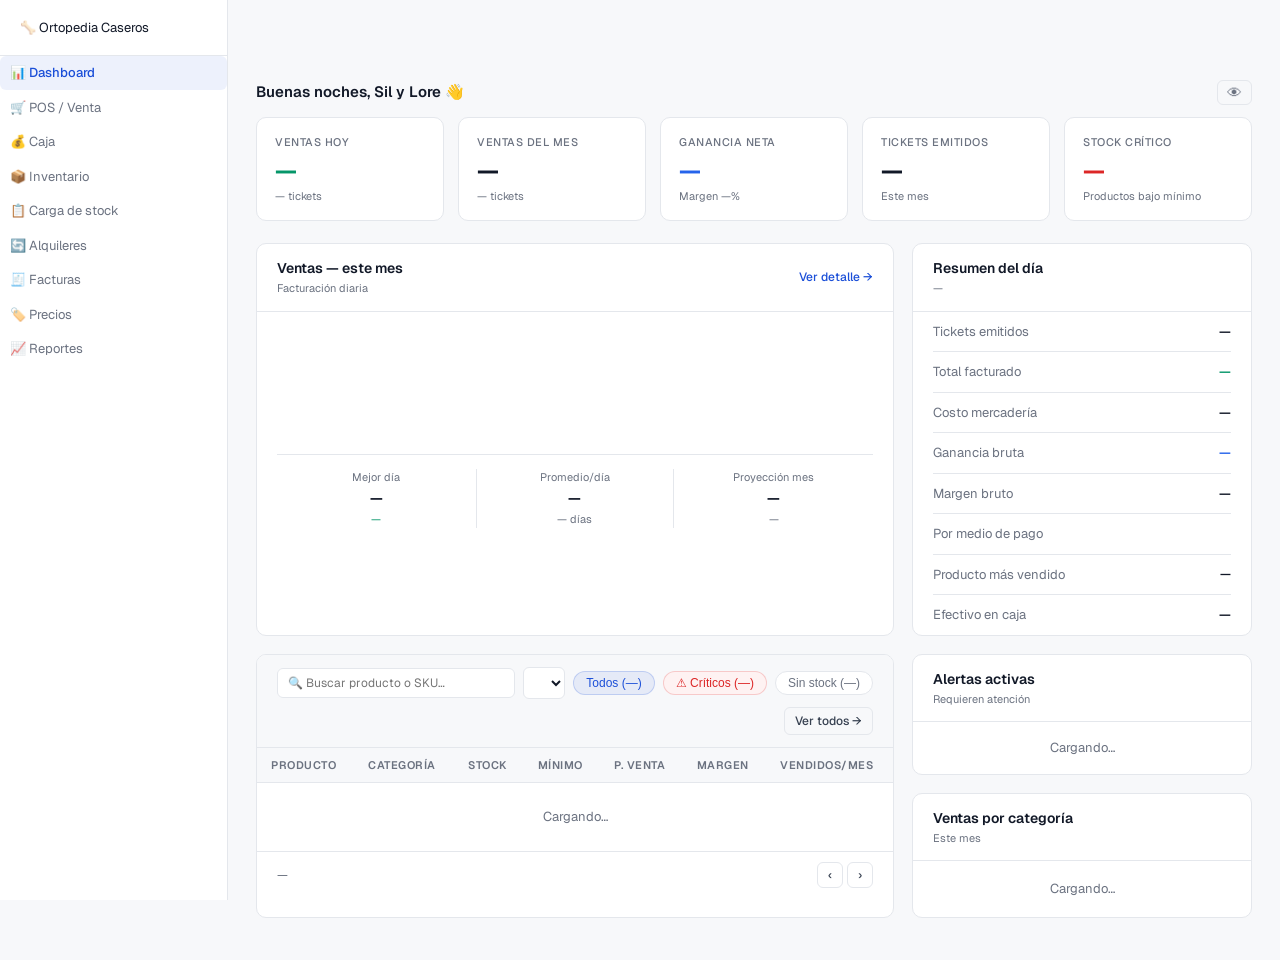
==== commit 2c5f6960: "fix: dashboard rebuilt to match mock exactly, logo bigger, eye toggle, no colored KPI cards - index." ====
--- a/index.html
+++ b/index.html
@@ -7,68 +7,57 @@
   <script>if(localStorage.getItem('theme')==='dark'||(!localStorage.getItem('theme')&&matchMedia('(prefers-color-scheme: dark)').matches))document.documentElement.classList.add('dark');</script>
   <link rel="stylesheet" href="css/styles.css">
   <style>
-    .dash-grid {
-      display: grid;
-      grid-template-columns: 1fr 1fr;
-      gap: 20px;
+    .grid-2 { display: grid; grid-template-columns: 1fr 340px; gap: 18px; margin-bottom: 18px; }
+    @media (max-width: 1100px) { .grid-2 { grid-template-columns: 1fr; } }
+
+    .panel-body-flush { padding: 0 20px; }
+
+    .chart-footer {
+      display: grid; grid-template-columns: 1fr 1fr 1fr;
+      gap: 0; border-top: 1px solid var(--border);
+      padding-top: 14px; margin-top: 14px; text-align: center;
     }
-    .dash-grid .full { grid-column: 1 / -1; }
-    .alert-item {
-      display: flex;
-      align-items: center;
-      gap: 10px;
-      padding: 10px 0;
-      border-bottom: 1px solid var(--border);
-      font-size: 13px;
+    .cf-item .cf-label { font-size: 11px; color: var(--text-3); margin-bottom: 3px; }
+    .cf-item .cf-val   { font-size: 14px; font-weight: 700; }
+    .cf-item .cf-sub   { font-size: 11px; color: var(--text-3); margin-top: 2px; }
+    .cf-sep { border-left: 1px solid var(--border); border-right: 1px solid var(--border); }
+
+    .alert-item { display: flex; align-items: flex-start; gap: 10px; padding: 11px 0; border-bottom: 1px solid var(--border); }
+    .alert-item:last-child { border-bottom: none; }
+    .alert-dot { width: 7px; height: 7px; border-radius: 50%; flex-shrink: 0; margin-top: 4px; }
+    .alert-text { font-size: 13px; flex: 1; }
+    .alert-meta { font-size: 11px; color: var(--text-4); margin-top: 2px; }
+
+    .progress-item { margin-bottom: 12px; }
+    .progress-item:last-child { margin-bottom: 0; }
+    .progress-header { display: flex; justify-content: space-between; font-size: 12px; margin-bottom: 5px; }
+    .progress-label { color: var(--text-2); font-weight: 500; }
+    .progress-val { color: var(--text-3); }
+    .progress-bar { height: 6px; background: var(--border); border-radius: 3px; overflow: hidden; }
+    .progress-fill { height: 100%; border-radius: 3px; }
+
+    .dash-filter-row {
+      display: flex; align-items: center; gap: 8px;
+      padding: 12px 20px; border-bottom: 1px solid var(--border);
+      background: var(--bg); flex-wrap: wrap;
     }
-    .alert-item:last-child { border-bottom: none; }
-    .bar-chart-month {
-      display: flex;
-      align-items: flex-end;
-      gap: 3px;
-      height: 80px;
-      padding-top: 8px;
+    .dash-filter-row .fi {
+      background: var(--surface); border: 1px solid var(--border);
+      border-radius: var(--radius-sm); padding: 6px 10px;
+      font-size: 12px; font-family: inherit; color: var(--text); outline: none;
     }
-    .bar-month-item {
-      flex: 1;
-      display: flex;
-      flex-direction: column;
-      align-items: center;
-      gap: 3px;
-      height: 100%;
-      justify-content: flex-end;
-    }
-    .bar-month-fill {
-      width: 100%;
-      background: var(--teal);
-      border-radius: 2px 2px 0 0;
-      min-height: 2px;
-      opacity: 0.8;
-    }
-    .bar-month-fill.today { opacity: 1; background: var(--teal); }
-    .bar-month-label { font-size: 8px; color: var(--text-dim); }
-    .top-prod-item {
-      display: flex;
-      align-items: center;
-      justify-content: space-between;
-      padding: 9px 0;
-      border-bottom: 1px solid var(--border);
-      font-size: 13px;
-    }
-    .top-prod-item:last-child { border-bottom: none; }
-    .pay-row {
-      display: flex;
-      align-items: center;
-      justify-content: space-between;
-      padding: 8px 0;
-      font-size: 13px;
-      border-bottom: 1px solid var(--border);
-    }
-    .pay-row:last-child { border-bottom: none; }
-    @media (max-width: 768px) {
-      .dash-grid { grid-template-columns: 1fr; }
-      .dash-grid .full { grid-column: 1; }
-    }
+    .dash-filter-row .fi:focus { border-color: var(--brand); }
+
+    .dash-table { width: 100%; border-collapse: collapse; }
+    .dash-table th { padding: 9px 14px; text-align: left; font-size: 11px; font-weight: 600; color: var(--text-3); text-transform: uppercase; letter-spacing: 0.5px; border-bottom: 1px solid var(--border); background: var(--bg); white-space: nowrap; }
+    .dash-table td { padding: 10px 14px; border-bottom: 1px solid var(--border); font-size: 13px; vertical-align: middle; }
+    .dash-table tr:last-child td { border-bottom: none; }
+    .dash-table tr:hover td { background: var(--row-hover); }
+
+    .dash-pagination { display: flex; align-items: center; justify-content: space-between; padding: 10px 20px; border-top: 1px solid var(--border); font-size: 12px; color: var(--text-3); }
+
+    .eye-btn { background: none; border: 1px solid var(--border); border-radius: var(--radius-sm); padding: 4px 9px; cursor: pointer; font-size: 15px; color: var(--text-3); line-height: 1; }
+    .eye-btn:hover { background: var(--bg); }
   </style>
 </head>
 <body>
@@ -90,114 +79,168 @@
     </nav>
 
     <main class="main">
-      <!-- Banner de bienvenida -->
-      <div style="background:var(--surface);border:1px solid var(--border);border-radius:var(--radius);padding:20px 24px;margin-bottom:24px;display:flex;align-items:center;justify-content:space-between;flex-wrap:wrap;gap:12px">
-        <div>
-          <div style="font-family:'Syne',sans-serif;font-size:20px;font-weight:700" id="saludo-texto"></div>
-          <div style="font-size:13px;color:var(--text-muted);margin-top:3px" id="fecha-hoy"></div>
-        </div>
-        <div id="clima-widget" style="display:flex;align-items:center;gap:10px;color:var(--text-muted);font-size:13px">
-          <div class="spinner" style="width:14px;height:14px"></div>
-        </div>
+
+      <!-- Saludo + eye toggle -->
+      <div style="display:flex;align-items:center;justify-content:space-between;margin-bottom:12px">
+        <div id="saludo-texto" style="font-size:15px;font-weight:600"></div>
+        <button class="eye-btn" id="eye-btn" title="Mostrar/ocultar valores">👁</button>
       </div>
 
       <!-- KPIs -->
-      <div class="kpi-grid" id="kpi-grid">
-        <div class="kpi-card">
+      <div class="kpi-row">
+        <div class="kpi">
           <div class="kpi-label">Ventas hoy</div>
-          <div class="kpi-value" id="kpi-ventas-hoy">—</div>
-          <div class="kpi-sub" id="kpi-tickets-hoy">— tickets</div>
-        </div>
-        <div class="kpi-card amber">
+          <div class="kpi-val" id="kpi-ventas-hoy" style="color:var(--green)">—</div>
+          <div class="kpi-sub" id="kpi-sub-hoy">— tickets</div>
+        </div>
+        <div class="kpi">
           <div class="kpi-label">Ventas del mes</div>
-          <div class="kpi-value" id="kpi-ventas-mes">—</div>
-          <div class="kpi-sub" id="kpi-tickets-mes">— tickets</div>
-        </div>
-        <div class="kpi-card green">
-          <div class="kpi-label">Ganancia neta hoy</div>
-          <div class="kpi-value" id="kpi-ganancia-hoy">—</div>
-          <div class="kpi-sub" id="kpi-margen-hoy">margen —%</div>
-        </div>
-        <div class="kpi-card red">
+          <div class="kpi-val" id="kpi-ventas-mes">—</div>
+          <div class="kpi-sub" id="kpi-sub-mes">— tickets</div>
+        </div>
+        <div class="kpi">
+          <div class="kpi-label">Ganancia neta</div>
+          <div class="kpi-val" id="kpi-ganancia" style="color:var(--blue)">—</div>
+          <div class="kpi-sub" id="kpi-sub-margen">Margen —%</div>
+        </div>
+        <div class="kpi">
+          <div class="kpi-label">Tickets emitidos</div>
+          <div class="kpi-val" id="kpi-tickets-mes">—</div>
+          <div class="kpi-sub" id="kpi-sub-tickets">Este mes</div>
+        </div>
+        <div class="kpi">
           <div class="kpi-label">Stock crítico</div>
-          <div class="kpi-value" id="kpi-stock-crit">—</div>
-          <div class="kpi-sub">productos bajo mínimo</div>
-        </div>
-      </div>
-
-      <div class="dash-grid">
-        <!-- Gráfico de barras del mes -->
-        <div class="card">
-          <div class="card-title">Ventas del mes — por día</div>
-          <div class="bar-chart-month" id="bar-chart-mes"></div>
-        </div>
-
-        <!-- Resumen del día por medio de pago -->
-        <div class="card">
-          <div class="card-title">Hoy por medio de pago</div>
-          <div id="breakdown-pago">
-            <div class="loading"><div class="spinner"></div> Cargando...</div>
-          </div>
-        </div>
-
-        <!-- Stock crítico -->
-        <div class="card full">
-          <div class="card-title" style="display:flex;justify-content:space-between;align-items:center">
-            <span>⚠️ Stock crítico</span>
-            <a href="inventario.html" style="font-size:12px;color:var(--teal)">Ver todos →</a>
-          </div>
-          <div class="table-wrap">
-            <table>
+          <div class="kpi-val" id="kpi-stock-crit" style="color:var(--red)">—</div>
+          <div class="kpi-sub">Productos bajo mínimo</div>
+        </div>
+      </div>
+
+      <!-- GRÁFICO + RESUMEN DEL DÍA -->
+      <div class="grid-2">
+        <div class="panel">
+          <div class="panel-head">
+            <div>
+              <div class="panel-title" id="chart-title">Ventas — este mes</div>
+              <div class="panel-sub">Facturación diaria</div>
+            </div>
+            <span class="panel-action" style="cursor:pointer" onclick="location.href='reportes.html'">Ver detalle →</span>
+          </div>
+          <div class="panel-body">
+            <div class="bar-chart" id="bar-chart-mes" style="height:110px"></div>
+            <div class="chart-footer">
+              <div class="cf-item">
+                <div class="cf-label">Mejor día</div>
+                <div class="cf-val" id="cf-mejor-dia">—</div>
+                <div class="cf-sub" id="cf-mejor-monto" style="color:var(--green)">—</div>
+              </div>
+              <div class="cf-item cf-sep">
+                <div class="cf-label">Promedio/día</div>
+                <div class="cf-val" id="cf-promedio">—</div>
+                <div class="cf-sub" id="cf-dias-habil">— días</div>
+              </div>
+              <div class="cf-item">
+                <div class="cf-label">Proyección mes</div>
+                <div class="cf-val" id="cf-proyeccion">—</div>
+                <div class="cf-sub" id="cf-proy-delta" style="color:var(--text-3)">—</div>
+              </div>
+            </div>
+          </div>
+        </div>
+
+        <div class="panel">
+          <div class="panel-head">
+            <div>
+              <div class="panel-title">Resumen del día</div>
+              <div class="panel-sub" id="resumen-fecha">—</div>
+            </div>
+          </div>
+          <div class="panel-body panel-body-flush">
+            <div class="sum-row"><span class="sum-label">Tickets emitidos</span><span class="sum-val" id="res-tickets">—</span></div>
+            <div class="sum-row"><span class="sum-label">Total facturado</span><span class="sum-val" id="res-facturado" style="color:var(--green)">—</span></div>
+            <div class="sum-row"><span class="sum-label">Costo mercadería</span><span class="sum-val" id="res-costo">—</span></div>
+            <div class="sum-row"><span class="sum-label">Ganancia bruta</span><span class="sum-val" id="res-ganancia" style="color:var(--blue)">—</span></div>
+            <div class="sum-row"><span class="sum-label">Margen bruto</span><span class="sum-val" id="res-margen">—</span></div>
+            <div class="sum-row">
+              <span class="sum-label">Por medio de pago</span>
+              <div id="res-medios-pago" style="display:flex;gap:4px;flex-wrap:wrap;justify-content:flex-end"></div>
+            </div>
+            <div class="sum-row"><span class="sum-label">Producto más vendido</span><span class="sum-val" id="res-top-prod" style="font-size:12px">—</span></div>
+            <div class="sum-row"><span class="sum-label">Efectivo en caja</span><span class="sum-val" id="res-efectivo">—</span></div>
+          </div>
+        </div>
+      </div>
+
+      <!-- STOCK TABLE + ALERTAS + CATEGORÍAS -->
+      <div class="grid-2">
+        <div class="panel" style="overflow:hidden">
+          <div class="dash-filter-row">
+            <input class="fi" type="text" id="dash-stock-search" placeholder="🔍 Buscar producto o SKU…" style="flex:1;max-width:240px">
+            <select class="fi" id="dash-cat-sel"></select>
+            <button class="fchip on" id="fchip-todos">Todos (<span id="count-todos">—</span>)</button>
+            <button class="fchip red" id="fchip-criticos">⚠ Críticos (<span id="count-criticos">—</span>)</button>
+            <button class="fchip" id="fchip-sinstk">Sin stock (<span id="count-sin">—</span>)</button>
+            <div style="margin-left:auto">
+              <a href="inventario.html" class="btn btn-ghost btn-sm">Ver todos →</a>
+            </div>
+          </div>
+          <div style="overflow-x:auto">
+            <table class="dash-table">
               <thead>
                 <tr>
                   <th>Producto</th>
-                  <th>SKU</th>
-                  <th>Stock actual</th>
+                  <th>Categoría</th>
+                  <th>Stock</th>
                   <th>Mínimo</th>
-                  <th>Categoría</th>
+                  <th>P. Venta</th>
+                  <th>Margen</th>
+                  <th>Vendidos/mes</th>
                 </tr>
               </thead>
-              <tbody id="stock-crit-tbody">
-                <tr><td colspan="5" class="loading"><div class="spinner"></div> Cargando...</td></tr>
+              <tbody id="dash-stock-tbody">
+                <tr><td colspan="7" style="text-align:center;padding:24px;color:var(--text-3)">Cargando…</td></tr>
               </tbody>
             </table>
           </div>
-        </div>
-
-        <!-- Top productos del mes -->
-        <div class="card">
-          <div class="card-title">Top productos del mes</div>
-          <div id="top-productos">
-            <div class="loading"><div class="spinner"></div></div>
-          </div>
-        </div>
-
-        <!-- Centro de alertas -->
-        <div class="card">
-          <div class="card-title">Centro de alertas</div>
-          <div id="alertas-container">
-            <div class="loading"><div class="spinner"></div></div>
-          </div>
-        </div>
-
-        <!-- Accesos rápidos -->
-        <div class="card full" style="display:grid;grid-template-columns:1fr 1fr;gap:12px">
-          <div>
-            <div class="card-title">Actualización rápida de precios</div>
-            <p style="font-size:13px;color:var(--text-muted);margin-bottom:12px">Aplicá un % de aumento a toda una categoría</p>
-            <a href="precios.html" class="btn btn-amber btn-full">🏷️ Ir a Precios</a>
-          </div>
-          <div>
-            <div class="card-title">Subir factura</div>
-            <p style="font-size:13px;color:var(--text-muted);margin-bottom:12px">Registrá facturas de proveedores</p>
-            <a href="facturas.html" class="btn btn-secondary btn-full">🧾 Ir a Facturas</a>
-          </div>
-        </div>
-      </div>
+          <div class="dash-pagination">
+            <span id="dash-stock-info">—</span>
+            <div style="display:flex;gap:4px">
+              <button class="btn btn-ghost btn-sm" id="dash-pg-prev">‹</button>
+              <button class="btn btn-ghost btn-sm" id="dash-pg-next">›</button>
+            </div>
+          </div>
+        </div>
+
+        <div style="display:flex;flex-direction:column;gap:18px">
+          <div class="panel">
+            <div class="panel-head">
+              <div>
+                <div class="panel-title">Alertas activas</div>
+                <div class="panel-sub">Requieren atención</div>
+              </div>
+              <span class="badge b-red" id="alertas-count" style="display:none"></span>
+            </div>
+            <div class="panel-body panel-body-flush" id="alertas-container">
+              <div style="padding:16px 0;text-align:center;color:var(--text-3)">Cargando…</div>
+            </div>
+          </div>
+
+          <div class="panel">
+            <div class="panel-head">
+              <div>
+                <div class="panel-title">Ventas por categoría</div>
+                <div class="panel-sub" id="cat-periodo">Este mes</div>
+              </div>
+            </div>
+            <div class="panel-body" id="ventas-categorias">
+              <div style="text-align:center;color:var(--text-3)">Cargando…</div>
+            </div>
+          </div>
+        </div>
+      </div>
+
     </main>
   </div>
 
-  <!-- Bottom nav mobile -->
   <nav class="bottom-nav">
     <a href="pos.html"><span class="icon">🛒</span>POS</a>
     <a href="caja.html"><span class="icon">💰</span>Caja</a>
@@ -206,12 +249,11 @@
     <a href="reportes.html"><span class="icon">📈</span>Reportes</a>
   </nav>
 
-  <!-- Popup caja no abierta -->
   <div class="modal-overlay hidden" id="modal-caja-dash">
     <div class="modal" style="max-width:380px;text-align:center">
       <div style="font-size:44px;margin-bottom:12px">💰</div>
       <div class="modal-title" style="margin-bottom:8px">Caja no abierta</div>
-      <p style="color:var(--text-muted);font-size:13px;margin-bottom:24px">No hay caja abierta para hoy. ¿Abrimos?</p>
+      <p style="color:var(--text-3);font-size:13px;margin-bottom:24px">No hay caja abierta para hoy. ¿Abrimos?</p>
       <div style="display:flex;gap:10px;justify-content:center">
         <a href="caja.html" class="btn btn-primary">💰 Ir a Caja</a>
         <button class="btn btn-secondary" id="btn-ignorar-caja">Ahora no</button>
@@ -219,34 +261,19 @@
     </div>
   </div>
 
+  <script>
+    const hamburger = document.getElementById('hamburger');
+    const sidebar   = document.getElementById('sidebar');
+    const overlay   = document.getElementById('sidebar-overlay');
+    hamburger.addEventListener('click', () => { sidebar.classList.toggle('open'); overlay.classList.toggle('open'); });
+    overlay.addEventListener('click', () => { sidebar.classList.remove('open'); overlay.classList.remove('open'); });
+    const h = new Date().getHours();
+    document.getElementById('saludo-texto').textContent =
+      (h>=5&&h<12?'Buenos días':h>=12&&h<20?'Buenas tardes':'Buenas noches') + ', Sil y Lore 👋';
+  </script>
+
   <script type="module" src="js/common.js"></script>
   <script type="module" src="js/theme.js"></script>
   <script type="module" src="js/index.js"></script>
-  <script>
-    // Hamburger
-    const hamburger = document.getElementById('hamburger');
-    const sidebar = document.getElementById('sidebar');
-    const overlay = document.getElementById('sidebar-overlay');
-    hamburger.addEventListener('click', () => {
-      sidebar.classList.toggle('open');
-      overlay.classList.toggle('open');
-    });
-    overlay.addEventListener('click', () => {
-      sidebar.classList.remove('open');
-      overlay.classList.remove('open');
-    });
-    // Saludo y fecha
-    const hora = new Date().getHours();
-    const saludo = hora >= 5 && hora < 12 ? 'Buen día' : hora >= 12 && hora < 19 ? 'Buenas tardes' : 'Buenas noches';
-    document.getElementById('saludo-texto').textContent = `${saludo}, Sil y Lore 👋`;
-    function actualizarFechaHora() {
-      const ahora = new Date();
-      const fecha = ahora.toLocaleDateString('es-AR', { weekday: 'long', day: 'numeric', month: 'long', year: 'numeric' });
-      const hora = ahora.toLocaleTimeString('es-AR', { hour: '2-digit', minute: '2-digit' });
-      document.getElementById('fecha-hoy').textContent = `${fecha} · ${hora}`;
-    }
-    actualizarFechaHora();
-    setInterval(actualizarFechaHora, 60000);
-  </script>
 </body>
 </html>
--- a/css/styles.css
+++ b/css/styles.css
@@ -238,15 +238,15 @@
   font-weight: 500;
 }
 
-/* Topbar inline stats */
-.topbar-stat {
-  display: flex; flex-direction: column; align-items: flex-end;
-  padding: 0 14px;
-  border-left: 1px solid var(--border);
-  line-height: 1.3;
-}
+/* Topbar inline stats (hi-items) */
+.header-info { display: flex; align-items: center; gap: 20px; }
+.hi-item { font-size: 12px; color: var(--text-3); }
+.hi-item strong { color: var(--text); font-weight: 600; }
+
+/* Legacy topbar-stat (kept for compat) */
+.topbar-stat { display: flex; align-items: center; gap: 20px; }
 .topbar-stat-val { font-size: 13px; font-weight: 700; color: var(--text); }
-.topbar-stat-lbl { font-size: 10px; color: var(--text-3); text-transform: uppercase; letter-spacing: 0.04em; }
+.topbar-stat-lbl { font-size: 10px; color: var(--text-3); }
 
 .caja-dot {
   width: 6px; height: 6px;
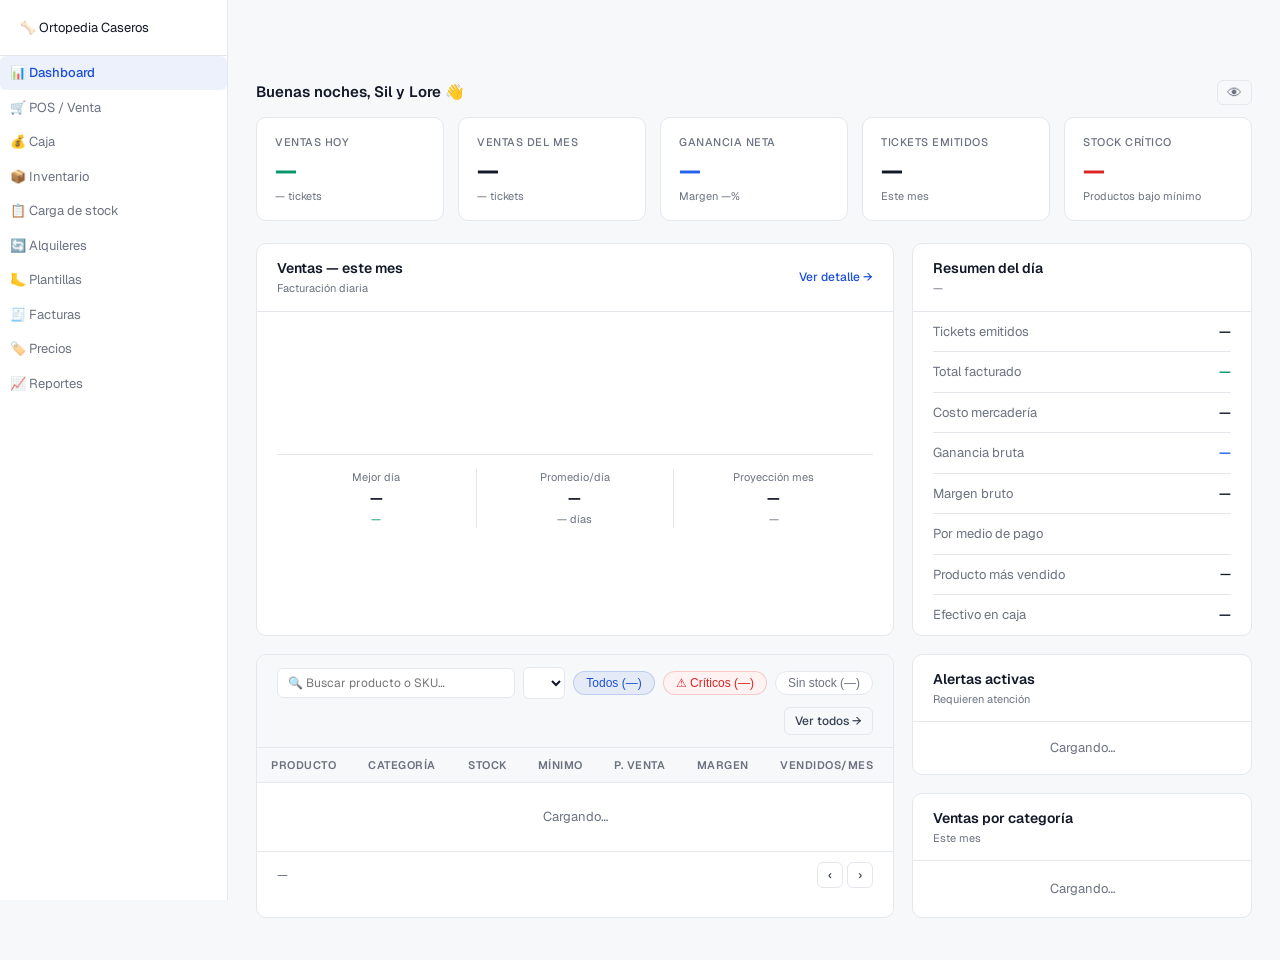
==== commit 6795b715: "Agregar módulo plantillas, flujo stock/alquileres y mejoras POS - Nuevo módulo plantillas.html con s" ====
--- a/index.html
+++ b/index.html
@@ -73,6 +73,7 @@
       <a href="inventario.html">📦 Inventario</a>
       <a href="stock-carga.html">📋 Carga de stock</a>
       <a href="alquileres.html">🔄 Alquileres</a>
+      <a href="plantillas.html">🦶 Plantillas</a>
       <a href="facturas.html">🧾 Facturas</a>
       <a href="precios.html">🏷️ Precios</a>
       <a href="reportes.html">📈 Reportes</a>
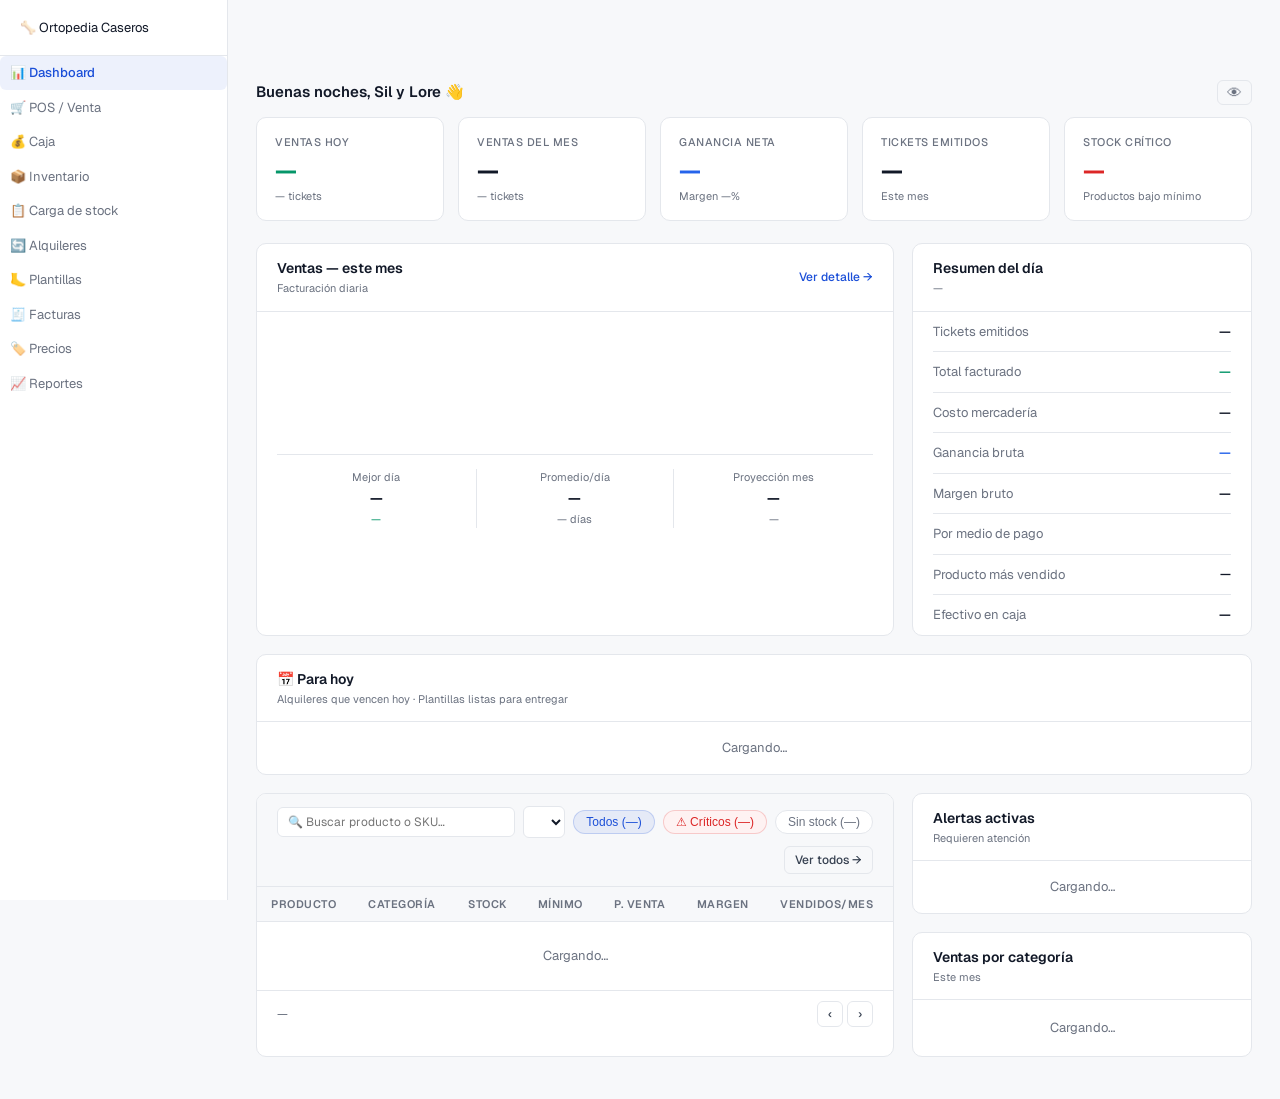
==== commit 35d2a2f5: "Feat: 6 features nuevas — Para hoy, Desglose caja, Notificaciones, Reportes sin movimiento, Métricas" ====
--- a/index.html
+++ b/index.html
@@ -168,6 +168,20 @@
             <div class="sum-row"><span class="sum-label">Producto más vendido</span><span class="sum-val" id="res-top-prod" style="font-size:12px">—</span></div>
             <div class="sum-row"><span class="sum-label">Efectivo en caja</span><span class="sum-val" id="res-efectivo">—</span></div>
           </div>
+        </div>
+      </div>
+
+      <!-- PARA HOY -->
+      <div class="panel" style="margin-bottom:18px" id="para-hoy-panel">
+        <div class="panel-head">
+          <div>
+            <div class="panel-title">📅 Para hoy</div>
+            <div class="panel-sub">Alquileres que vencen hoy · Plantillas listas para entregar</div>
+          </div>
+          <span id="para-hoy-badge" style="display:none"></span>
+        </div>
+        <div class="panel-body panel-body-flush" id="para-hoy-contenido">
+          <div style="padding:16px 0;text-align:center;color:var(--text-3)">Cargando…</div>
         </div>
       </div>
 
@@ -276,5 +290,9 @@
   <script type="module" src="js/common.js"></script>
   <script type="module" src="js/theme.js"></script>
   <script type="module" src="js/index.js"></script>
+  <script type="module">
+    import { iniciarNotificaciones } from './js/notificaciones.js';
+    iniciarNotificaciones();
+  </script>
 </body>
 </html>
